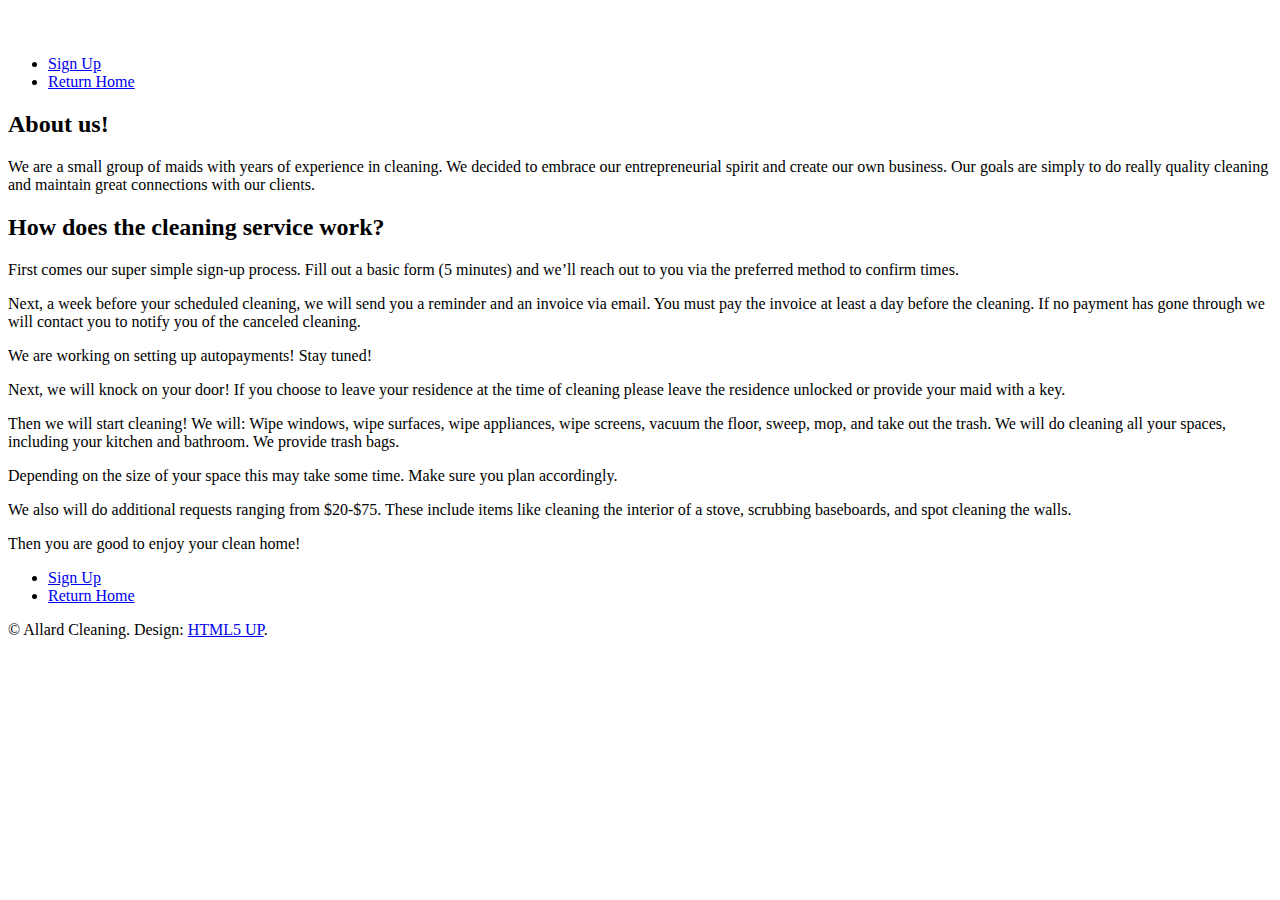
==== generic.html @ 20f0d1df "Add files via upload" ====
<!DOCTYPE HTML>
<!--
	Stellar by HTML5 UP
	html5up.net | @ajlkn
	Free for personal and commercial use under the CCA 3.0 license (html5up.net/license)
-->
<html>
	<head>
		<title>About Us</title>
		<meta charset="utf-8" />
		<meta name="viewport" content="width=device-width, initial-scale=1, user-scalable=no" />
		<link rel="stylesheet" href="assets/css/main.css" />
		<noscript><link rel="stylesheet" href="assets/css/noscript.css" /></noscript>
	</head>
	<body class="is-preload">

		<!-- Wrapper -->
			<div id="wrapper">

				<!-- Header -->
					<header id="header">
						<h1></h1>
						<p></p>
					</header>

				<!-- Main -->
					<div id="main">

						<!-- Content -->
							<section id="content" class="main">

								<span class="image main"><img src="images/kitchen-2165756_960_720.jpg" alt="" /></span>
									<footer class="major">
									<ul class="actions special">
										<li><a href="sign-up.html" class="button primary">Sign Up</a></li>
										<li><a href="index.html" class="button">Return Home</a></li>
									</ul>
								</footer>
								<h2>About us!</h2>
								<p>We are a small group of maids with years of experience in cleaning. We decided to embrace our entrepreneurial spirit and create our own business. Our goals are simply to do really quality cleaning and maintain great connections with our clients.</p>
								<h2>How does the cleaning service work?</h2>
								<p>First comes our super simple sign-up process. Fill out a basic form (5 minutes) and we’ll reach out to you via the preferred method to confirm times.</p>
								<p>Next, a week before your scheduled cleaning, we will send you a reminder and an invoice via email. You must pay the invoice at least a day before the cleaning. If no payment has gone through we will contact you to notify you of the canceled cleaning.</p>
								<p>We are working on setting up autopayments! Stay tuned!</p>
								<p>Next, we will knock on your door! If you choose to leave your residence at the time of cleaning please leave the residence unlocked or provide your maid with a key.</p>
								<p>Then we will start cleaning! We will: Wipe windows, wipe surfaces, wipe appliances, wipe screens, vacuum the floor, sweep, mop, and take out the trash. We will do cleaning all your spaces, including your kitchen and bathroom. We provide trash bags.</p>
								<p>Depending on the size of your space this may take some time. Make sure you plan accordingly.</p>
								<p>We also will do additional requests ranging from $20-$75. These include items like cleaning the interior of a stove, scrubbing baseboards, and spot cleaning the walls.</p>
								<p>Then you are good to enjoy your clean home!</p>
							<footer class="major">
									<ul class="actions special">
										<li><a href="sign-up.html" class="button primary">Sign Up</a></li>
										<li><a href="index.html" class="button">Return Home</a></li>
									</ul>
								</footer>
							</section>

					</div>

				<!-- Footer -->
					<footer id="footer">
						
						<p class="copyright">&copy; Allard Cleaning. Design: <a href="https://html5up.net">HTML5 UP</a>.</p>
					</footer>

			</div>

		<!-- Scripts -->
			<script src="assets/js/jquery.min.js"></script>
			<script src="assets/js/jquery.scrollex.min.js"></script>
			<script src="assets/js/jquery.scrolly.min.js"></script>
			<script src="assets/js/browser.min.js"></script>
			<script src="assets/js/breakpoints.min.js"></script>
			<script src="assets/js/util.js"></script>
			<script src="assets/js/main.js"></script>

	</body>
</html>
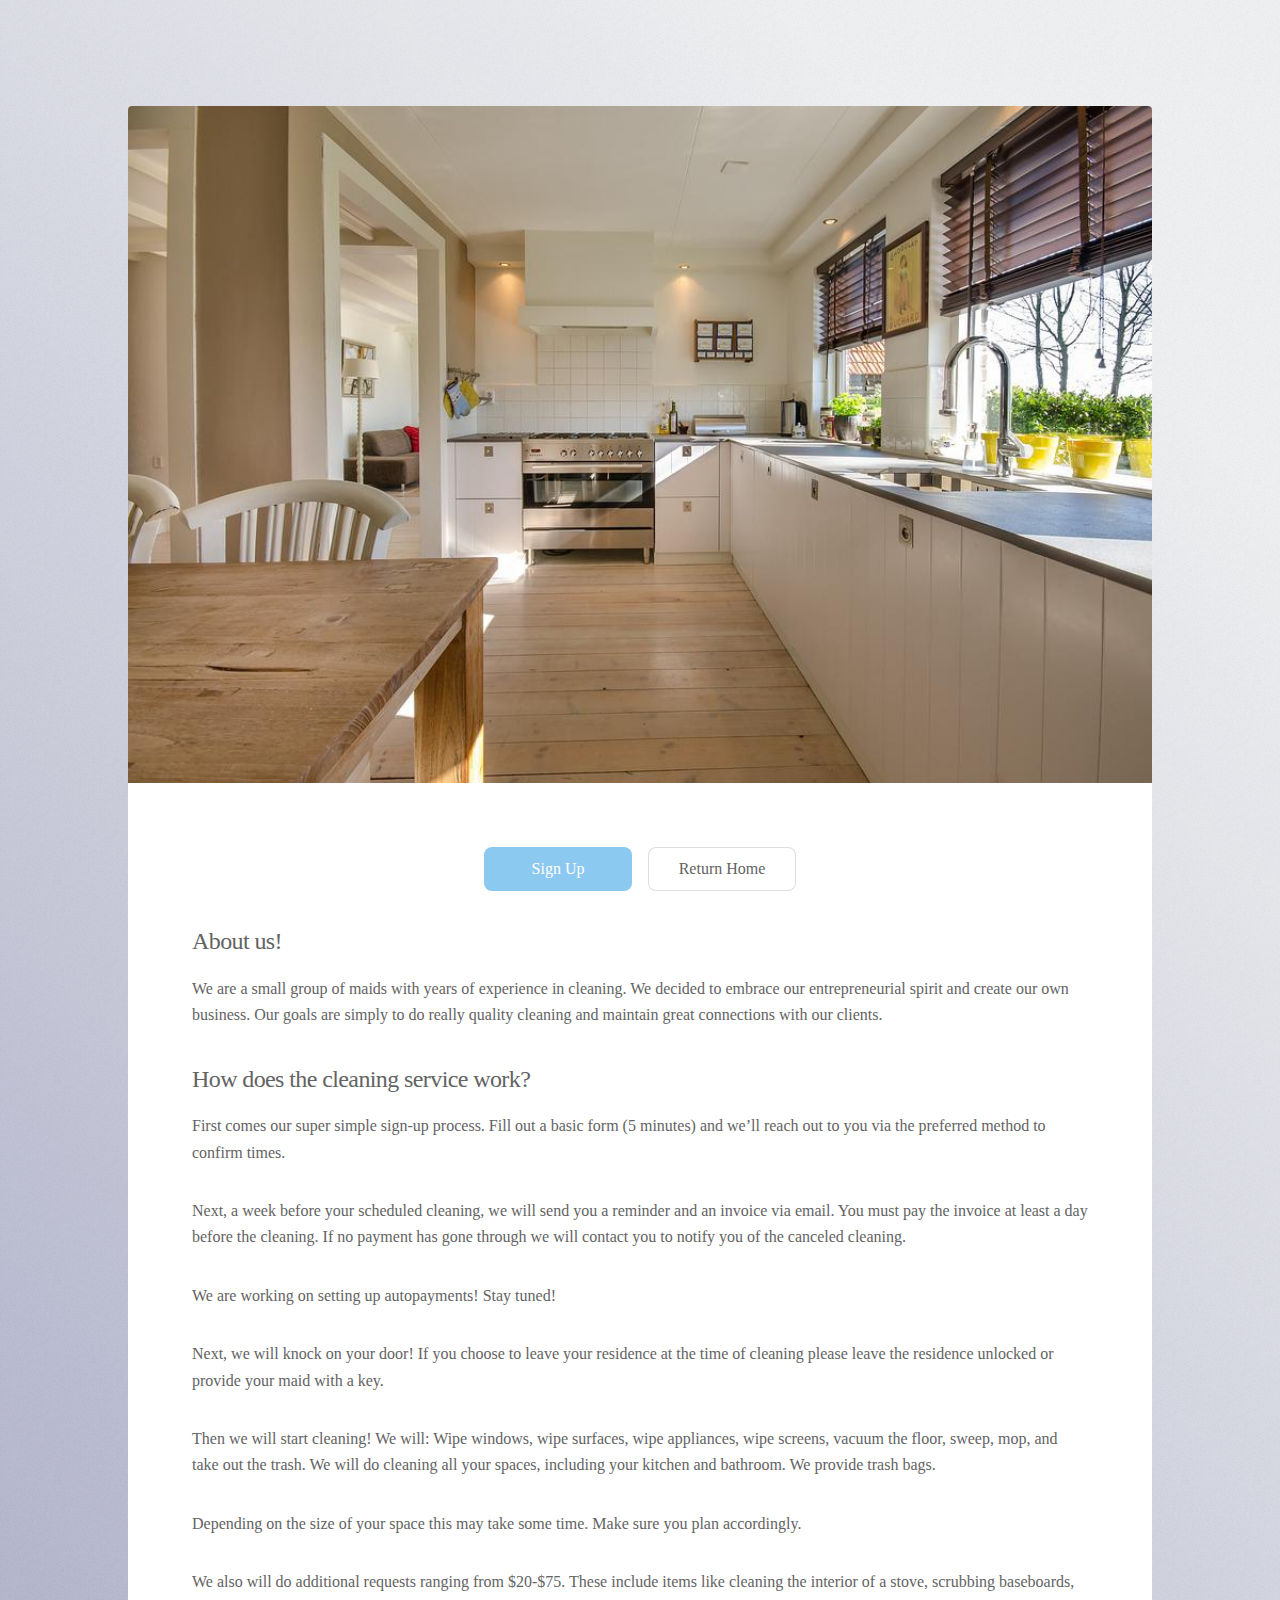
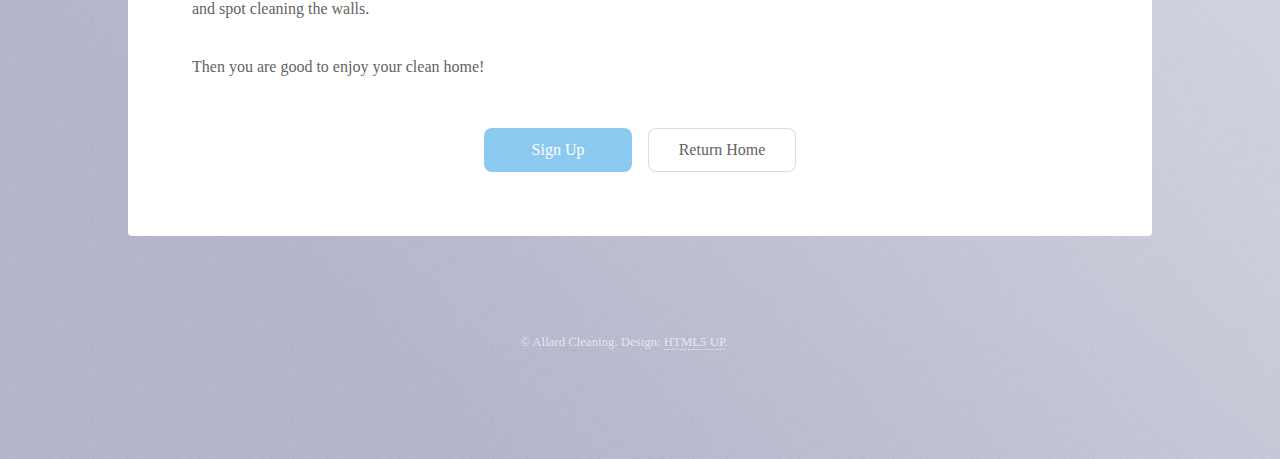
==== commit e642891c: "google anal" ====
--- a/generic.html
+++ b/generic.html
@@ -6,6 +6,15 @@
 -->
 <html>
 	<head>
+		<!-- Google tag (gtag.js) -->
+<script async src="https://www.googletagmanager.com/gtag/js?id=G-TM4LHY7ND7"></script>
+<script>
+  window.dataLayer = window.dataLayer || [];
+  function gtag(){dataLayer.push(arguments);}
+  gtag('js', new Date());
+
+  gtag('config', 'G-TM4LHY7ND7');
+</script>
 		<title>About Us</title>
 		<meta charset="utf-8" />
 		<meta name="viewport" content="width=device-width, initial-scale=1, user-scalable=no" />
@@ -75,4 +84,4 @@
 			<script src="assets/js/main.js"></script>
 
 	</body>
-</html>+</html>
--- a/assets/css/main.css
+++ b/assets/css/main.css
@@ -0,0 +1,3785 @@
+@import url(fontawesome-all.min.css);
+@import 'https://fonts.googleapis.com/css?family=Source+Sans+Pro:300,400';
+
+/*
+	Stellar by HTML5 UP
+	html5up.net | @ajlkn
+	Free for personal and commercial use under the CCA 3.0 license (html5up.net/license)
+*/
+
+html, body, div, span, applet, object,
+iframe, h1, h2, h3, h4, h5, h6, p, blockquote,
+pre, a, abbr, acronym, address, big, cite,
+code, del, dfn, em, img, ins, kbd, q, s, samp,
+small, strike, strong, sub, sup, tt, var, b,
+u, i, center, dl, dt, dd, ol, ul, li, fieldset,
+form, label, legend, table, caption, tbody,
+tfoot, thead, tr, th, td, article, aside,
+canvas, details, embed, figure, figcaption,
+footer, header, hgroup, menu, nav, output, ruby,
+section, summary, time, mark, audio, video {
+	margin: 0;
+	padding: 0;
+	border: 0;
+	font-size: 100%;
+	font: inherit;
+	vertical-align: baseline;}
+
+article, aside, details, figcaption, figure,
+footer, header, hgroup, menu, nav, section {
+	display: block;}
+
+body {
+	line-height: 1;
+}
+
+ol, ul {
+	list-style: none;
+}
+
+blockquote, q {
+	quotes: none;
+}
+
+	blockquote:before, blockquote:after, q:before, q:after {
+		content: '';
+		content: none;
+	}
+
+table {
+	border-collapse: collapse;
+	border-spacing: 0;
+}
+
+body {
+	-webkit-text-size-adjust: none;
+}
+
+mark {
+	background-color: transparent;
+	color: inherit;
+}
+
+input::-moz-focus-inner {
+	border: 0;
+	padding: 0;
+}
+
+input, select, textarea {
+	-moz-appearance: none;
+	-webkit-appearance: none;
+	-ms-appearance: none;
+	appearance: none;
+}
+
+/* Basic */
+
+	@-ms-viewport {
+		width: device-width;
+	}
+
+	body {
+		-ms-overflow-style: scrollbar;
+	}
+
+	@media screen and (max-width: 480px) {
+
+		html, body {
+			min-width: 320px;
+		}
+
+	}
+
+	html {
+		box-sizing: border-box;
+	}
+
+	*, *:before, *:after {
+		box-sizing: inherit;
+	}
+
+	body {
+		background-color: #935d8c;
+		background-image: url("images/overlay.png"), -moz-linear-gradient(45deg, #B6B7CD 15%, #F2F2F2 85%);
+		background-image: url("images/overlay.png"), -webkit-linear-gradient(45deg, #B6B7CD 15%, #F2F2F2 85%);
+		background-image: url("images/overlay.png"), -ms-linear-gradient(45deg, #B6B7CD 15%, #F2F2F2 85%);
+		background-image: url("images/overlay.png"), linear-gradient(45deg, #B6B7CD 15%, #F2F2F2 85%);
+	}
+
+		body.is-preload *, body.is-preload *:before, body.is-preload *:after {
+			-moz-animation: none !important;
+			-webkit-animation: none !important;
+			-ms-animation: none !important;
+			animation: none !important;
+			-moz-transition: none !important;
+			-webkit-transition: none !important;
+			-ms-transition: none !important;
+			transition: none !important;
+		}
+
+/* Type */
+
+	body {
+		background-color: #935d8c;
+		color: rgba(255, 255, 255, 0.65);
+	}
+
+	body, input, select, textarea {
+		font-family: "Times New Roman", Times, serif;
+		font-size: 17pt;
+		font-weight: 300;
+		line-height: 1.65;
+	}
+
+		@media screen and (max-width: 1680px) {
+
+			body, input, select, textarea {
+				font-size: 14pt;
+			}
+
+		}
+
+		@media screen and (max-width: 1280px) {
+
+			body, input, select, textarea {
+				font-size: 12pt;
+			}
+
+		}
+
+		@media screen and (max-width: 360px) {
+
+			body, input, select, textarea {
+				font-size: 11pt;
+			}
+
+		}
+
+	a {
+		-moz-transition: color 0.2s ease, border-bottom 0.2s ease;
+		-webkit-transition: color 0.2s ease, border-bottom 0.2s ease;
+		-ms-transition: color 0.2s ease, border-bottom 0.2s ease;
+		transition: color 0.2s ease, border-bottom 0.2s ease;
+		text-decoration: none;
+		border-bottom: dotted 1px;
+		color: inherit;
+	}
+
+		a:hover {
+			border-bottom-color: transparent;
+		}
+
+	strong, b {
+		font-weight: 400;
+	}
+
+	em, i {
+		font-style: italic;
+	}
+
+	p {
+		margin: 0 0 2em 0;
+	}
+
+		p.content {
+			-moz-columns: 20em 2;
+			-webkit-columns: 20em 2;
+			-ms-columns: 20em 2;
+			columns: 20em 2;
+			-moz-column-gap: 2em;
+			-webkit-column-gap: 2em;
+			-ms-column-gap: 2em;
+			column-gap: 2em;
+			text-align: justify;
+		}
+
+	h1, h2, h3, h4, h5, h6 {
+		font-weight: 300;
+		line-height: 1.5;
+		margin: 0 0 0.7em 0;
+		letter-spacing: -0.025em;
+	}
+
+		h1 a, h2 a, h3 a, h4 a, h5 a, h6 a {
+			color: inherit;
+			text-decoration: none;
+		}
+
+	h1 {
+		font-size: 2.5em;
+		line-height: 1.2;
+	}
+
+	h2 {
+		font-size: 1.5em;
+	}
+
+	h3 {
+		font-size: 1.25em;
+	}
+
+	h4 {
+		font-size: 1.1em;
+	}
+
+	h5 {
+		font-size: 0.9em;
+	}
+
+	h6 {
+		font-size: 0.7em;
+	}
+
+	@media screen and (max-width: 736px) {
+
+		h1 {
+			font-size: 2em;
+		}
+
+	}
+
+	sub {
+		font-size: 0.8em;
+		position: relative;
+		top: 0.5em;
+	}
+
+	sup {
+		font-size: 0.8em;
+		position: relative;
+		top: -0.5em;
+	}
+
+	blockquote {
+		border-left: solid 4px;
+		font-style: italic;
+		margin: 0 0 2em 0;
+		padding: 0.5em 0 0.5em 2em;
+	}
+
+	code {
+		border-radius: 8px;
+		border: solid 1px;
+		font-family: "Courier New", monospace;
+		font-size: 0.9em;
+		margin: 0 0.25em;
+		padding: 0.25em 0.65em;
+	}
+
+	pre {
+		-webkit-overflow-scrolling: touch;
+		font-family: "Courier New", monospace;
+		font-size: 0.9em;
+		margin: 0 0 2em 0;
+	}
+
+		pre code {
+			display: block;
+			line-height: 1.75;
+			padding: 1em 1.5em;
+			overflow-x: auto;
+		}
+
+	hr {
+		border: 0;
+		border-bottom: solid 1px;
+		margin: 2em 0;
+	}
+
+		hr.major {
+			margin: 3em 0;
+		}
+
+	.align-left {
+		text-align: left;
+	}
+
+	.align-center {
+		text-align: center;
+	}
+
+	.align-right {
+		text-align: right;
+	}
+
+	input, select, textarea {
+		color: #ffffff;
+	}
+
+	a:hover {
+		color: #ffffff;
+	}
+
+	strong, b {
+		color: #ffffff;
+	}
+
+	h1, h2, h3, h4, h5, h6 {
+		color: #ffffff;
+	}
+
+	blockquote {
+		border-left-color: rgba(255, 255, 255, 0.35);
+	}
+
+	code {
+		background: rgba(255, 255, 255, 0.075);
+		border-color: rgba(255, 255, 255, 0.35);
+	}
+
+	hr {
+		border-bottom-color: rgba(255, 255, 255, 0.35);
+	}
+
+/* Row */
+
+	.row {
+		display: flex;
+		flex-wrap: wrap;
+		box-sizing: border-box;
+		align-items: stretch;
+	}
+
+		.row > * {
+			box-sizing: border-box;
+		}
+
+		.row.gtr-uniform > * > :last-child {
+			margin-bottom: 0;
+		}
+
+		.row.aln-left {
+			justify-content: flex-start;
+		}
+
+		.row.aln-center {
+			justify-content: center;
+		}
+
+		.row.aln-right {
+			justify-content: flex-end;
+		}
+
+		.row.aln-top {
+			align-items: flex-start;
+		}
+
+		.row.aln-middle {
+			align-items: center;
+		}
+
+		.row.aln-bottom {
+			align-items: flex-end;
+		}
+
+		.row > .imp {
+			order: -1;
+		}
+
+		.row > .col-1 {
+			width: 8.33333%;
+		}
+
+		.row > .off-1 {
+			margin-left: 8.33333%;
+		}
+
+		.row > .col-2 {
+			width: 16.66667%;
+		}
+
+		.row > .off-2 {
+			margin-left: 16.66667%;
+		}
+
+		.row > .col-3 {
+			width: 25%;
+		}
+
+		.row > .off-3 {
+			margin-left: 25%;
+		}
+
+		.row > .col-4 {
+			width: 33.33333%;
+		}
+
+		.row > .off-4 {
+			margin-left: 33.33333%;
+		}
+
+		.row > .col-5 {
+			width: 41.66667%;
+		}
+
+		.row > .off-5 {
+			margin-left: 41.66667%;
+		}
+
+		.row > .col-6 {
+			width: 50%;
+		}
+
+		.row > .off-6 {
+			margin-left: 50%;
+		}
+
+		.row > .col-7 {
+			width: 58.33333%;
+		}
+
+		.row > .off-7 {
+			margin-left: 58.33333%;
+		}
+
+		.row > .col-8 {
+			width: 66.66667%;
+		}
+
+		.row > .off-8 {
+			margin-left: 66.66667%;
+		}
+
+		.row > .col-9 {
+			width: 75%;
+		}
+
+		.row > .off-9 {
+			margin-left: 75%;
+		}
+
+		.row > .col-10 {
+			width: 83.33333%;
+		}
+
+		.row > .off-10 {
+			margin-left: 83.33333%;
+		}
+
+		.row > .col-11 {
+			width: 91.66667%;
+		}
+
+		.row > .off-11 {
+			margin-left: 91.66667%;
+		}
+
+		.row > .col-12 {
+			width: 100%;
+		}
+
+		.row > .off-12 {
+			margin-left: 100%;
+		}
+
+		.row.gtr-0 {
+			margin-top: 0;
+			margin-left: 0em;
+		}
+
+			.row.gtr-0 > * {
+				padding: 0 0 0 0em;
+			}
+
+			.row.gtr-0.gtr-uniform {
+				margin-top: 0em;
+			}
+
+				.row.gtr-0.gtr-uniform > * {
+					padding-top: 0em;
+				}
+
+		.row.gtr-25 {
+			margin-top: 0;
+			margin-left: -0.375em;
+		}
+
+			.row.gtr-25 > * {
+				padding: 0 0 0 0.375em;
+			}
+
+			.row.gtr-25.gtr-uniform {
+				margin-top: -0.375em;
+			}
+
+				.row.gtr-25.gtr-uniform > * {
+					padding-top: 0.375em;
+				}
+
+		.row.gtr-50 {
+			margin-top: 0;
+			margin-left: -0.75em;
+		}
+
+			.row.gtr-50 > * {
+				padding: 0 0 0 0.75em;
+			}
+
+			.row.gtr-50.gtr-uniform {
+				margin-top: -0.75em;
+			}
+
+				.row.gtr-50.gtr-uniform > * {
+					padding-top: 0.75em;
+				}
+
+		.row {
+			margin-top: 0;
+			margin-left: -1.5em;
+		}
+
+			.row > * {
+				padding: 0 0 0 1.5em;
+			}
+
+			.row.gtr-uniform {
+				margin-top: -1.5em;
+			}
+
+				.row.gtr-uniform > * {
+					padding-top: 1.5em;
+				}
+
+		.row.gtr-150 {
+			margin-top: 0;
+			margin-left: -2.25em;
+		}
+
+			.row.gtr-150 > * {
+				padding: 0 0 0 2.25em;
+			}
+
+			.row.gtr-150.gtr-uniform {
+				margin-top: -2.25em;
+			}
+
+				.row.gtr-150.gtr-uniform > * {
+					padding-top: 2.25em;
+				}
+
+		.row.gtr-200 {
+			margin-top: 0;
+			margin-left: -3em;
+		}
+
+			.row.gtr-200 > * {
+				padding: 0 0 0 3em;
+			}
+
+			.row.gtr-200.gtr-uniform {
+				margin-top: -3em;
+			}
+
+				.row.gtr-200.gtr-uniform > * {
+					padding-top: 3em;
+				}
+
+		@media screen and (max-width: 1680px) {
+
+			.row {
+				display: flex;
+				flex-wrap: wrap;
+				box-sizing: border-box;
+				align-items: stretch;
+			}
+
+				.row > * {
+					box-sizing: border-box;
+				}
+
+				.row.gtr-uniform > * > :last-child {
+					margin-bottom: 0;
+				}
+
+				.row.aln-left {
+					justify-content: flex-start;
+				}
+
+				.row.aln-center {
+					justify-content: center;
+				}
+
+				.row.aln-right {
+					justify-content: flex-end;
+				}
+
+				.row.aln-top {
+					align-items: flex-start;
+				}
+
+				.row.aln-middle {
+					align-items: center;
+				}
+
+				.row.aln-bottom {
+					align-items: flex-end;
+				}
+
+				.row > .imp-xlarge {
+					order: -1;
+				}
+
+				.row > .col-1-xlarge {
+					width: 8.33333%;
+				}
+
+				.row > .off-1-xlarge {
+					margin-left: 8.33333%;
+				}
+
+				.row > .col-2-xlarge {
+					width: 16.66667%;
+				}
+
+				.row > .off-2-xlarge {
+					margin-left: 16.66667%;
+				}
+
+				.row > .col-3-xlarge {
+					width: 25%;
+				}
+
+				.row > .off-3-xlarge {
+					margin-left: 25%;
+				}
+
+				.row > .col-4-xlarge {
+					width: 33.33333%;
+				}
+
+				.row > .off-4-xlarge {
+					margin-left: 33.33333%;
+				}
+
+				.row > .col-5-xlarge {
+					width: 41.66667%;
+				}
+
+				.row > .off-5-xlarge {
+					margin-left: 41.66667%;
+				}
+
+				.row > .col-6-xlarge {
+					width: 50%;
+				}
+
+				.row > .off-6-xlarge {
+					margin-left: 50%;
+				}
+
+				.row > .col-7-xlarge {
+					width: 58.33333%;
+				}
+
+				.row > .off-7-xlarge {
+					margin-left: 58.33333%;
+				}
+
+				.row > .col-8-xlarge {
+					width: 66.66667%;
+				}
+
+				.row > .off-8-xlarge {
+					margin-left: 66.66667%;
+				}
+
+				.row > .col-9-xlarge {
+					width: 75%;
+				}
+
+				.row > .off-9-xlarge {
+					margin-left: 75%;
+				}
+
+				.row > .col-10-xlarge {
+					width: 83.33333%;
+				}
+
+				.row > .off-10-xlarge {
+					margin-left: 83.33333%;
+				}
+
+				.row > .col-11-xlarge {
+					width: 91.66667%;
+				}
+
+				.row > .off-11-xlarge {
+					margin-left: 91.66667%;
+				}
+
+				.row > .col-12-xlarge {
+					width: 100%;
+				}
+
+				.row > .off-12-xlarge {
+					margin-left: 100%;
+				}
+
+				.row.gtr-0 {
+					margin-top: 0;
+					margin-left: 0em;
+				}
+
+					.row.gtr-0 > * {
+						padding: 0 0 0 0em;
+					}
+
+					.row.gtr-0.gtr-uniform {
+						margin-top: 0em;
+					}
+
+						.row.gtr-0.gtr-uniform > * {
+							padding-top: 0em;
+						}
+
+				.row.gtr-25 {
+					margin-top: 0;
+					margin-left: -0.375em;
+				}
+
+					.row.gtr-25 > * {
+						padding: 0 0 0 0.375em;
+					}
+
+					.row.gtr-25.gtr-uniform {
+						margin-top: -0.375em;
+					}
+
+						.row.gtr-25.gtr-uniform > * {
+							padding-top: 0.375em;
+						}
+
+				.row.gtr-50 {
+					margin-top: 0;
+					margin-left: -0.75em;
+				}
+
+					.row.gtr-50 > * {
+						padding: 0 0 0 0.75em;
+					}
+
+					.row.gtr-50.gtr-uniform {
+						margin-top: -0.75em;
+					}
+
+						.row.gtr-50.gtr-uniform > * {
+							padding-top: 0.75em;
+						}
+
+				.row {
+					margin-top: 0;
+					margin-left: -1.5em;
+				}
+
+					.row > * {
+						padding: 0 0 0 1.5em;
+					}
+
+					.row.gtr-uniform {
+						margin-top: -1.5em;
+					}
+
+						.row.gtr-uniform > * {
+							padding-top: 1.5em;
+						}
+
+				.row.gtr-150 {
+					margin-top: 0;
+					margin-left: -2.25em;
+				}
+
+					.row.gtr-150 > * {
+						padding: 0 0 0 2.25em;
+					}
+
+					.row.gtr-150.gtr-uniform {
+						margin-top: -2.25em;
+					}
+
+						.row.gtr-150.gtr-uniform > * {
+							padding-top: 2.25em;
+						}
+
+				.row.gtr-200 {
+					margin-top: 0;
+					margin-left: -3em;
+				}
+
+					.row.gtr-200 > * {
+						padding: 0 0 0 3em;
+					}
+
+					.row.gtr-200.gtr-uniform {
+						margin-top: -3em;
+					}
+
+						.row.gtr-200.gtr-uniform > * {
+							padding-top: 3em;
+						}
+
+		}
+
+		@media screen and (max-width: 1280px) {
+
+			.row {
+				display: flex;
+				flex-wrap: wrap;
+				box-sizing: border-box;
+				align-items: stretch;
+			}
+
+				.row > * {
+					box-sizing: border-box;
+				}
+
+				.row.gtr-uniform > * > :last-child {
+					margin-bottom: 0;
+				}
+
+				.row.aln-left {
+					justify-content: flex-start;
+				}
+
+				.row.aln-center {
+					justify-content: center;
+				}
+
+				.row.aln-right {
+					justify-content: flex-end;
+				}
+
+				.row.aln-top {
+					align-items: flex-start;
+				}
+
+				.row.aln-middle {
+					align-items: center;
+				}
+
+				.row.aln-bottom {
+					align-items: flex-end;
+				}
+
+				.row > .imp-large {
+					order: -1;
+				}
+
+				.row > .col-1-large {
+					width: 8.33333%;
+				}
+
+				.row > .off-1-large {
+					margin-left: 8.33333%;
+				}
+
+				.row > .col-2-large {
+					width: 16.66667%;
+				}
+
+				.row > .off-2-large {
+					margin-left: 16.66667%;
+				}
+
+				.row > .col-3-large {
+					width: 25%;
+				}
+
+				.row > .off-3-large {
+					margin-left: 25%;
+				}
+
+				.row > .col-4-large {
+					width: 33.33333%;
+				}
+
+				.row > .off-4-large {
+					margin-left: 33.33333%;
+				}
+
+				.row > .col-5-large {
+					width: 41.66667%;
+				}
+
+				.row > .off-5-large {
+					margin-left: 41.66667%;
+				}
+
+				.row > .col-6-large {
+					width: 50%;
+				}
+
+				.row > .off-6-large {
+					margin-left: 50%;
+				}
+
+				.row > .col-7-large {
+					width: 58.33333%;
+				}
+
+				.row > .off-7-large {
+					margin-left: 58.33333%;
+				}
+
+				.row > .col-8-large {
+					width: 66.66667%;
+				}
+
+				.row > .off-8-large {
+					margin-left: 66.66667%;
+				}
+
+				.row > .col-9-large {
+					width: 75%;
+				}
+
+				.row > .off-9-large {
+					margin-left: 75%;
+				}
+
+				.row > .col-10-large {
+					width: 83.33333%;
+				}
+
+				.row > .off-10-large {
+					margin-left: 83.33333%;
+				}
+
+				.row > .col-11-large {
+					width: 91.66667%;
+				}
+
+				.row > .off-11-large {
+					margin-left: 91.66667%;
+				}
+
+				.row > .col-12-large {
+					width: 100%;
+				}
+
+				.row > .off-12-large {
+					margin-left: 100%;
+				}
+
+				.row.gtr-0 {
+					margin-top: 0;
+					margin-left: 0em;
+				}
+
+					.row.gtr-0 > * {
+						padding: 0 0 0 0em;
+					}
+
+					.row.gtr-0.gtr-uniform {
+						margin-top: 0em;
+					}
+
+						.row.gtr-0.gtr-uniform > * {
+							padding-top: 0em;
+						}
+
+				.row.gtr-25 {
+					margin-top: 0;
+					margin-left: -0.375em;
+				}
+
+					.row.gtr-25 > * {
+						padding: 0 0 0 0.375em;
+					}
+
+					.row.gtr-25.gtr-uniform {
+						margin-top: -0.375em;
+					}
+
+						.row.gtr-25.gtr-uniform > * {
+							padding-top: 0.375em;
+						}
+
+				.row.gtr-50 {
+					margin-top: 0;
+					margin-left: -0.75em;
+				}
+
+					.row.gtr-50 > * {
+						padding: 0 0 0 0.75em;
+					}
+
+					.row.gtr-50.gtr-uniform {
+						margin-top: -0.75em;
+					}
+
+						.row.gtr-50.gtr-uniform > * {
+							padding-top: 0.75em;
+						}
+
+				.row {
+					margin-top: 0;
+					margin-left: -1.5em;
+				}
+
+					.row > * {
+						padding: 0 0 0 1.5em;
+					}
+
+					.row.gtr-uniform {
+						margin-top: -1.5em;
+					}
+
+						.row.gtr-uniform > * {
+							padding-top: 1.5em;
+						}
+
+				.row.gtr-150 {
+					margin-top: 0;
+					margin-left: -2.25em;
+				}
+
+					.row.gtr-150 > * {
+						padding: 0 0 0 2.25em;
+					}
+
+					.row.gtr-150.gtr-uniform {
+						margin-top: -2.25em;
+					}
+
+						.row.gtr-150.gtr-uniform > * {
+							padding-top: 2.25em;
+						}
+
+				.row.gtr-200 {
+					margin-top: 0;
+					margin-left: -3em;
+				}
+
+					.row.gtr-200 > * {
+						padding: 0 0 0 3em;
+					}
+
+					.row.gtr-200.gtr-uniform {
+						margin-top: -3em;
+					}
+
+						.row.gtr-200.gtr-uniform > * {
+							padding-top: 3em;
+						}
+
+		}
+
+		@media screen and (max-width: 980px) {
+
+			.row {
+				display: flex;
+				flex-wrap: wrap;
+				box-sizing: border-box;
+				align-items: stretch;
+			}
+
+				.row > * {
+					box-sizing: border-box;
+				}
+
+				.row.gtr-uniform > * > :last-child {
+					margin-bottom: 0;
+				}
+
+				.row.aln-left {
+					justify-content: flex-start;
+				}
+
+				.row.aln-center {
+					justify-content: center;
+				}
+
+				.row.aln-right {
+					justify-content: flex-end;
+				}
+
+				.row.aln-top {
+					align-items: flex-start;
+				}
+
+				.row.aln-middle {
+					align-items: center;
+				}
+
+				.row.aln-bottom {
+					align-items: flex-end;
+				}
+
+				.row > .imp-medium {
+					order: -1;
+				}
+
+				.row > .col-1-medium {
+					width: 8.33333%;
+				}
+
+				.row > .off-1-medium {
+					margin-left: 8.33333%;
+				}
+
+				.row > .col-2-medium {
+					width: 16.66667%;
+				}
+
+				.row > .off-2-medium {
+					margin-left: 16.66667%;
+				}
+
+				.row > .col-3-medium {
+					width: 25%;
+				}
+
+				.row > .off-3-medium {
+					margin-left: 25%;
+				}
+
+				.row > .col-4-medium {
+					width: 33.33333%;
+				}
+
+				.row > .off-4-medium {
+					margin-left: 33.33333%;
+				}
+
+				.row > .col-5-medium {
+					width: 41.66667%;
+				}
+
+				.row > .off-5-medium {
+					margin-left: 41.66667%;
+				}
+
+				.row > .col-6-medium {
+					width: 50%;
+				}
+
+				.row > .off-6-medium {
+					margin-left: 50%;
+				}
+
+				.row > .col-7-medium {
+					width: 58.33333%;
+				}
+
+				.row > .off-7-medium {
+					margin-left: 58.33333%;
+				}
+
+				.row > .col-8-medium {
+					width: 66.66667%;
+				}
+
+				.row > .off-8-medium {
+					margin-left: 66.66667%;
+				}
+
+				.row > .col-9-medium {
+					width: 75%;
+				}
+
+				.row > .off-9-medium {
+					margin-left: 75%;
+				}
+
+				.row > .col-10-medium {
+					width: 83.33333%;
+				}
+
+				.row > .off-10-medium {
+					margin-left: 83.33333%;
+				}
+
+				.row > .col-11-medium {
+					width: 91.66667%;
+				}
+
+				.row > .off-11-medium {
+					margin-left: 91.66667%;
+				}
+
+				.row > .col-12-medium {
+					width: 100%;
+				}
+
+				.row > .off-12-medium {
+					margin-left: 100%;
+				}
+
+				.row.gtr-0 {
+					margin-top: 0;
+					margin-left: 0em;
+				}
+
+					.row.gtr-0 > * {
+						padding: 0 0 0 0em;
+					}
+
+					.row.gtr-0.gtr-uniform {
+						margin-top: 0em;
+					}
+
+						.row.gtr-0.gtr-uniform > * {
+							padding-top: 0em;
+						}
+
+				.row.gtr-25 {
+					margin-top: 0;
+					margin-left: -0.375em;
+				}
+
+					.row.gtr-25 > * {
+						padding: 0 0 0 0.375em;
+					}
+
+					.row.gtr-25.gtr-uniform {
+						margin-top: -0.375em;
+					}
+
+						.row.gtr-25.gtr-uniform > * {
+							padding-top: 0.375em;
+						}
+
+				.row.gtr-50 {
+					margin-top: 0;
+					margin-left: -0.75em;
+				}
+
+					.row.gtr-50 > * {
+						padding: 0 0 0 0.75em;
+					}
+
+					.row.gtr-50.gtr-uniform {
+						margin-top: -0.75em;
+					}
+
+						.row.gtr-50.gtr-uniform > * {
+							padding-top: 0.75em;
+						}
+
+				.row {
+					margin-top: 0;
+					margin-left: -1.5em;
+				}
+
+					.row > * {
+						padding: 0 0 0 1.5em;
+					}
+
+					.row.gtr-uniform {
+						margin-top: -1.5em;
+					}
+
+						.row.gtr-uniform > * {
+							padding-top: 1.5em;
+						}
+
+				.row.gtr-150 {
+					margin-top: 0;
+					margin-left: -2.25em;
+				}
+
+					.row.gtr-150 > * {
+						padding: 0 0 0 2.25em;
+					}
+
+					.row.gtr-150.gtr-uniform {
+						margin-top: -2.25em;
+					}
+
+						.row.gtr-150.gtr-uniform > * {
+							padding-top: 2.25em;
+						}
+
+				.row.gtr-200 {
+					margin-top: 0;
+					margin-left: -3em;
+				}
+
+					.row.gtr-200 > * {
+						padding: 0 0 0 3em;
+					}
+
+					.row.gtr-200.gtr-uniform {
+						margin-top: -3em;
+					}
+
+						.row.gtr-200.gtr-uniform > * {
+							padding-top: 3em;
+						}
+
+		}
+
+		@media screen and (max-width: 736px) {
+
+			.row {
+				display: flex;
+				flex-wrap: wrap;
+				box-sizing: border-box;
+				align-items: stretch;
+			}
+
+				.row > * {
+					box-sizing: border-box;
+				}
+
+				.row.gtr-uniform > * > :last-child {
+					margin-bottom: 0;
+				}
+
+				.row.aln-left {
+					justify-content: flex-start;
+				}
+
+				.row.aln-center {
+					justify-content: center;
+				}
+
+				.row.aln-right {
+					justify-content: flex-end;
+				}
+
+				.row.aln-top {
+					align-items: flex-start;
+				}
+
+				.row.aln-middle {
+					align-items: center;
+				}
+
+				.row.aln-bottom {
+					align-items: flex-end;
+				}
+
+				.row > .imp-small {
+					order: -1;
+				}
+
+				.row > .col-1-small {
+					width: 8.33333%;
+				}
+
+				.row > .off-1-small {
+					margin-left: 8.33333%;
+				}
+
+				.row > .col-2-small {
+					width: 16.66667%;
+				}
+
+				.row > .off-2-small {
+					margin-left: 16.66667%;
+				}
+
+				.row > .col-3-small {
+					width: 25%;
+				}
+
+				.row > .off-3-small {
+					margin-left: 25%;
+				}
+
+				.row > .col-4-small {
+					width: 33.33333%;
+				}
+
+				.row > .off-4-small {
+					margin-left: 33.33333%;
+				}
+
+				.row > .col-5-small {
+					width: 41.66667%;
+				}
+
+				.row > .off-5-small {
+					margin-left: 41.66667%;
+				}
+
+				.row > .col-6-small {
+					width: 50%;
+				}
+
+				.row > .off-6-small {
+					margin-left: 50%;
+				}
+
+				.row > .col-7-small {
+					width: 58.33333%;
+				}
+
+				.row > .off-7-small {
+					margin-left: 58.33333%;
+				}
+
+				.row > .col-8-small {
+					width: 66.66667%;
+				}
+
+				.row > .off-8-small {
+					margin-left: 66.66667%;
+				}
+
+				.row > .col-9-small {
+					width: 75%;
+				}
+
+				.row > .off-9-small {
+					margin-left: 75%;
+				}
+
+				.row > .col-10-small {
+					width: 83.33333%;
+				}
+
+				.row > .off-10-small {
+					margin-left: 83.33333%;
+				}
+
+				.row > .col-11-small {
+					width: 91.66667%;
+				}
+
+				.row > .off-11-small {
+					margin-left: 91.66667%;
+				}
+
+				.row > .col-12-small {
+					width: 100%;
+				}
+
+				.row > .off-12-small {
+					margin-left: 100%;
+				}
+
+				.row.gtr-0 {
+					margin-top: 0;
+					margin-left: 0em;
+				}
+
+					.row.gtr-0 > * {
+						padding: 0 0 0 0em;
+					}
+
+					.row.gtr-0.gtr-uniform {
+						margin-top: 0em;
+					}
+
+						.row.gtr-0.gtr-uniform > * {
+							padding-top: 0em;
+						}
+
+				.row.gtr-25 {
+					margin-top: 0;
+					margin-left: -0.25em;
+				}
+
+					.row.gtr-25 > * {
+						padding: 0 0 0 0.25em;
+					}
+
+					.row.gtr-25.gtr-uniform {
+						margin-top: -0.25em;
+					}
+
+						.row.gtr-25.gtr-uniform > * {
+							padding-top: 0.25em;
+						}
+
+				.row.gtr-50 {
+					margin-top: 0;
+					margin-left: -0.5em;
+				}
+
+					.row.gtr-50 > * {
+						padding: 0 0 0 0.5em;
+					}
+
+					.row.gtr-50.gtr-uniform {
+						margin-top: -0.5em;
+					}
+
+						.row.gtr-50.gtr-uniform > * {
+							padding-top: 0.5em;
+						}
+
+				.row {
+					margin-top: 0;
+					margin-left: -1em;
+				}
+
+					.row > * {
+						padding: 0 0 0 1em;
+					}
+
+					.row.gtr-uniform {
+						margin-top: -1em;
+					}
+
+						.row.gtr-uniform > * {
+							padding-top: 1em;
+						}
+
+				.row.gtr-150 {
+					margin-top: 0;
+					margin-left: -1.5em;
+				}
+
+					.row.gtr-150 > * {
+						padding: 0 0 0 1.5em;
+					}
+
+					.row.gtr-150.gtr-uniform {
+						margin-top: -1.5em;
+					}
+
+						.row.gtr-150.gtr-uniform > * {
+							padding-top: 1.5em;
+						}
+
+				.row.gtr-200 {
+					margin-top: 0;
+					margin-left: -2em;
+				}
+
+					.row.gtr-200 > * {
+						padding: 0 0 0 2em;
+					}
+
+					.row.gtr-200.gtr-uniform {
+						margin-top: -2em;
+					}
+
+						.row.gtr-200.gtr-uniform > * {
+							padding-top: 2em;
+						}
+
+		}
+
+		@media screen and (max-width: 480px) {
+
+			.row {
+				display: flex;
+				flex-wrap: wrap;
+				box-sizing: border-box;
+				align-items: stretch;
+			}
+
+				.row > * {
+					box-sizing: border-box;
+				}
+
+				.row.gtr-uniform > * > :last-child {
+					margin-bottom: 0;
+				}
+
+				.row.aln-left {
+					justify-content: flex-start;
+				}
+
+				.row.aln-center {
+					justify-content: center;
+				}
+
+				.row.aln-right {
+					justify-content: flex-end;
+				}
+
+				.row.aln-top {
+					align-items: flex-start;
+				}
+
+				.row.aln-middle {
+					align-items: center;
+				}
+
+				.row.aln-bottom {
+					align-items: flex-end;
+				}
+
+				.row > .imp-xsmall {
+					order: -1;
+				}
+
+				.row > .col-1-xsmall {
+					width: 8.33333%;
+				}
+
+				.row > .off-1-xsmall {
+					margin-left: 8.33333%;
+				}
+
+				.row > .col-2-xsmall {
+					width: 16.66667%;
+				}
+
+				.row > .off-2-xsmall {
+					margin-left: 16.66667%;
+				}
+
+				.row > .col-3-xsmall {
+					width: 25%;
+				}
+
+				.row > .off-3-xsmall {
+					margin-left: 25%;
+				}
+
+				.row > .col-4-xsmall {
+					width: 33.33333%;
+				}
+
+				.row > .off-4-xsmall {
+					margin-left: 33.33333%;
+				}
+
+				.row > .col-5-xsmall {
+					width: 41.66667%;
+				}
+
+				.row > .off-5-xsmall {
+					margin-left: 41.66667%;
+				}
+
+				.row > .col-6-xsmall {
+					width: 50%;
+				}
+
+				.row > .off-6-xsmall {
+					margin-left: 50%;
+				}
+
+				.row > .col-7-xsmall {
+					width: 58.33333%;
+				}
+
+				.row > .off-7-xsmall {
+					margin-left: 58.33333%;
+				}
+
+				.row > .col-8-xsmall {
+					width: 66.66667%;
+				}
+
+				.row > .off-8-xsmall {
+					margin-left: 66.66667%;
+				}
+
+				.row > .col-9-xsmall {
+					width: 75%;
+				}
+
+				.row > .off-9-xsmall {
+					margin-left: 75%;
+				}
+
+				.row > .col-10-xsmall {
+					width: 83.33333%;
+				}
+
+				.row > .off-10-xsmall {
+					margin-left: 83.33333%;
+				}
+
+				.row > .col-11-xsmall {
+					width: 91.66667%;
+				}
+
+				.row > .off-11-xsmall {
+					margin-left: 91.66667%;
+				}
+
+				.row > .col-12-xsmall {
+					width: 100%;
+				}
+
+				.row > .off-12-xsmall {
+					margin-left: 100%;
+				}
+
+				.row.gtr-0 {
+					margin-top: 0;
+					margin-left: 0em;
+				}
+
+					.row.gtr-0 > * {
+						padding: 0 0 0 0em;
+					}
+
+					.row.gtr-0.gtr-uniform {
+						margin-top: 0em;
+					}
+
+						.row.gtr-0.gtr-uniform > * {
+							padding-top: 0em;
+						}
+
+				.row.gtr-25 {
+					margin-top: 0;
+					margin-left: -0.3125em;
+				}
+
+					.row.gtr-25 > * {
+						padding: 0 0 0 0.3125em;
+					}
+
+					.row.gtr-25.gtr-uniform {
+						margin-top: -0.3125em;
+					}
+
+						.row.gtr-25.gtr-uniform > * {
+							padding-top: 0.3125em;
+						}
+
+				.row.gtr-50 {
+					margin-top: 0;
+					margin-left: -0.625em;
+				}
+
+					.row.gtr-50 > * {
+						padding: 0 0 0 0.625em;
+					}
+
+					.row.gtr-50.gtr-uniform {
+						margin-top: -0.625em;
+					}
+
+						.row.gtr-50.gtr-uniform > * {
+							padding-top: 0.625em;
+						}
+
+				.row {
+					margin-top: 0;
+					margin-left: -1.25em;
+				}
+
+					.row > * {
+						padding: 0 0 0 1.25em;
+					}
+
+					.row.gtr-uniform {
+						margin-top: -1.25em;
+					}
+
+						.row.gtr-uniform > * {
+							padding-top: 1.25em;
+						}
+
+				.row.gtr-150 {
+					margin-top: 0;
+					margin-left: -1.875em;
+				}
+
+					.row.gtr-150 > * {
+						padding: 0 0 0 1.875em;
+					}
+
+					.row.gtr-150.gtr-uniform {
+						margin-top: -1.875em;
+					}
+
+						.row.gtr-150.gtr-uniform > * {
+							padding-top: 1.875em;
+						}
+
+				.row.gtr-200 {
+					margin-top: 0;
+					margin-left: -2.5em;
+				}
+
+					.row.gtr-200 > * {
+						padding: 0 0 0 2.5em;
+					}
+
+					.row.gtr-200.gtr-uniform {
+						margin-top: -2.5em;
+					}
+
+						.row.gtr-200.gtr-uniform > * {
+							padding-top: 2.5em;
+						}
+
+		}
+
+/* Box */
+
+	.box {
+		border-radius: 8px;
+		border: solid;
+		margin-bottom: 2em;
+		padding: 1.5em;
+	}
+
+		.box > :last-child,
+		.box > :last-child > :last-child,
+		.box > :last-child > :last-child > :last-child {
+			margin-bottom: 0;
+		}
+
+		.box.alt {
+			border: 0;
+			border-radius: 0;
+			padding: 0;
+		}
+
+	.box {
+		border-color: rgba(255, 255, 255, 0.35);
+	}
+
+/* Button */
+
+	input[type="submit"],
+	input[type="reset"],
+	input[type="button"],
+	button,
+	.button {
+		-moz-appearance: none;
+		-webkit-appearance: none;
+		-ms-appearance: none;
+		appearance: none;
+		-moz-transition: background-color 0.2s ease-in-out, color 0.2s ease-in-out;
+		-webkit-transition: background-color 0.2s ease-in-out, color 0.2s ease-in-out;
+		-ms-transition: background-color 0.2s ease-in-out, color 0.2s ease-in-out;
+		transition: background-color 0.2s ease-in-out, color 0.2s ease-in-out;
+		border-radius: 8px;
+		border: 0;
+		cursor: pointer;
+		display: inline-block;
+		font-weight: 300;
+		height: 2.75em;
+		line-height: 2.75em;
+		min-width: 9.25em;
+		padding: 0 1.5em;
+		text-align: center;
+		text-decoration: none;
+		white-space: nowrap;
+	}
+
+		input[type="submit"].icon,
+		input[type="reset"].icon,
+		input[type="button"].icon,
+		button.icon,
+		.button.icon {
+			padding-left: 1.35em;
+		}
+
+			input[type="submit"].icon:before,
+			input[type="reset"].icon:before,
+			input[type="button"].icon:before,
+			button.icon:before,
+			.button.icon:before {
+				margin-right: 0.5em;
+			}
+
+		input[type="submit"].fit,
+		input[type="reset"].fit,
+		input[type="button"].fit,
+		button.fit,
+		.button.fit {
+			width: 100%;
+		}
+
+		input[type="submit"].small,
+		input[type="reset"].small,
+		input[type="button"].small,
+		button.small,
+		.button.small {
+			font-size: 0.8em;
+		}
+
+		input[type="submit"].large,
+		input[type="reset"].large,
+		input[type="button"].large,
+		button.large,
+		.button.large {
+			font-size: 1.35em;
+		}
+
+		input[type="submit"].disabled, input[type="submit"]:disabled,
+		input[type="reset"].disabled,
+		input[type="reset"]:disabled,
+		input[type="button"].disabled,
+		input[type="button"]:disabled,
+		button.disabled,
+		button:disabled,
+		.button.disabled,
+		.button:disabled {
+			pointer-events: none;
+			opacity: 0.25;
+		}
+
+		@media screen and (max-width: 736px) {
+
+			input[type="submit"],
+			input[type="reset"],
+			input[type="button"],
+			button,
+			.button {
+				min-width: 0;
+			}
+
+		}
+
+	input[type="submit"],
+	input[type="reset"],
+	input[type="button"],
+	button,
+	.button {
+		background-color: transparent;
+		box-shadow: inset 0 0 0 1px rgba(255, 255, 255, 0.35);
+		color: #ffffff !important;
+	}
+
+		input[type="submit"]:hover,
+		input[type="reset"]:hover,
+		input[type="button"]:hover,
+		button:hover,
+		.button:hover {
+			background-color: rgba(255, 255, 255, 0.075);
+		}
+
+		input[type="submit"]:active,
+		input[type="reset"]:active,
+		input[type="button"]:active,
+		button:active,
+		.button:active {
+			background-color: rgba(255, 255, 255, 0.2);
+		}
+
+		input[type="submit"].icon:before,
+		input[type="reset"].icon:before,
+		input[type="button"].icon:before,
+		button.icon:before,
+		.button.icon:before {
+			color: rgba(255, 255, 255, 0.5);
+		}
+
+		input[type="submit"].primary,
+		input[type="reset"].primary,
+		input[type="button"].primary,
+		button.primary,
+		.button.primary {
+			background-color: #8cc9f0;
+			color: #ffffff !important;
+			box-shadow: none;
+		}
+
+			input[type="submit"].primary:hover,
+			input[type="reset"].primary:hover,
+			input[type="button"].primary:hover,
+			button.primary:hover,
+			.button.primary:hover {
+				background-color: #9acff2;
+			}
+
+			input[type="submit"].primary:active,
+			input[type="reset"].primary:active,
+			input[type="button"].primary:active,
+			button.primary:active,
+			.button.primary:active {
+				background-color: #7ec3ee;
+			}
+
+			input[type="submit"].primary.icon:before,
+			input[type="reset"].primary.icon:before,
+			input[type="button"].primary.icon:before,
+			button.primary.icon:before,
+			.button.primary.icon:before {
+				color: #ffffff !important;
+			}
+
+/* Form */
+
+	form {
+		margin: 0 0 2em 0;
+	}
+
+	label {
+		display: block;
+		font-size: 0.9em;
+		font-weight: 400;
+		margin: 0 0 1em 0;
+	}
+
+	input[type="text"],
+	input[type="password"],
+	input[type="email"],
+	select,
+	textarea {
+		-moz-appearance: none;
+		-webkit-appearance: none;
+		-ms-appearance: none;
+		appearance: none;
+		border-radius: 8px;
+		border: solid 1px;
+		color: inherit;
+		display: block;
+		outline: 0;
+		padding: 0 1em;
+		text-decoration: none;
+		width: 100%;
+	}
+
+		input[type="text"]:invalid,
+		input[type="password"]:invalid,
+		input[type="email"]:invalid,
+		select:invalid,
+		textarea:invalid {
+			box-shadow: none;
+		}
+
+	select {
+		background-size: 1.25rem;
+		background-repeat: no-repeat;
+		background-position: calc(100% - 1rem) center;
+		height: 2.75em;
+		padding-right: 2.75em;
+		text-overflow: ellipsis;
+	}
+
+		select:focus::-ms-value {
+			background-color: transparent;
+		}
+
+		select::-ms-expand {
+			display: none;
+		}
+
+	input[type="text"],
+	input[type="password"],
+	input[type="email"],
+	select {
+		height: 2.75em;
+	}
+
+	textarea {
+		padding: 0.75em 1em;
+	}
+
+	input[type="checkbox"],
+	input[type="radio"] {
+		-moz-appearance: none;
+		-webkit-appearance: none;
+		-ms-appearance: none;
+		appearance: none;
+		display: block;
+		float: left;
+		margin-right: -2em;
+		opacity: 0;
+		width: 1em;
+		z-index: -1;
+	}
+
+		input[type="checkbox"] + label,
+		input[type="radio"] + label {
+			text-decoration: none;
+			cursor: pointer;
+			display: inline-block;
+			font-size: 1em;
+			font-weight: 300;
+			padding-left: 2.4em;
+			padding-right: 0.75em;
+			position: relative;
+		}
+
+			input[type="checkbox"] + label:before,
+			input[type="radio"] + label:before {
+				-moz-osx-font-smoothing: grayscale;
+				-webkit-font-smoothing: antialiased;
+				display: inline-block;
+				font-style: normal;
+				font-variant: normal;
+				text-rendering: auto;
+				line-height: 1;
+				text-transform: none !important;
+				font-family: 'Font Awesome 5 Free';
+				font-weight: 900;
+			}
+
+			input[type="checkbox"] + label:before,
+			input[type="radio"] + label:before {
+				border-radius: 8px;
+				border: solid 1px;
+				content: '';
+				display: inline-block;
+				font-size: 0.8em;
+				height: 2.0625em;
+				left: 0;
+				line-height: 2.0625em;
+				position: absolute;
+				text-align: center;
+				top: 0;
+				width: 2.0625em;
+			}
+
+		input[type="checkbox"]:checked + label:before,
+		input[type="radio"]:checked + label:before {
+			content: '\f00c';
+		}
+
+	input[type="checkbox"] + label:before {
+		border-radius: 8px;
+	}
+
+	input[type="radio"] + label:before {
+		border-radius: 100%;
+	}
+
+	::-webkit-input-placeholder {
+		opacity: 1.0;
+	}
+
+	:-moz-placeholder {
+		opacity: 1.0;
+	}
+
+	::-moz-placeholder {
+		opacity: 1.0;
+	}
+
+	:-ms-input-placeholder {
+		opacity: 1.0;
+	}
+
+	label {
+		color: #ffffff;
+	}
+
+	input[type="text"],
+	input[type="password"],
+	input[type="email"],
+	select,
+	textarea {
+		background-color: rgba(255, 255, 255, 0.075);
+		border-color: rgba(255, 255, 255, 0.35);
+	}
+
+		input[type="text"]:focus,
+		input[type="password"]:focus,
+		input[type="email"]:focus,
+		select:focus,
+		textarea:focus {
+			border-color: #8cc9f0;
+			box-shadow: 0 0 0 1px #8cc9f0;
+		}
+
+	select {
+		background-image: url("data:image/svg+xml;charset=utf8,%3Csvg xmlns='http://www.w3.org/2000/svg' width='40' height='40' preserveAspectRatio='none' viewBox='0 0 40 40'%3E%3Cpath d='M9.4,12.3l10.4,10.4l10.4-10.4c0.2-0.2,0.5-0.4,0.9-0.4c0.3,0,0.6,0.1,0.9,0.4l3.3,3.3c0.2,0.2,0.4,0.5,0.4,0.9 c0,0.4-0.1,0.6-0.4,0.9L20.7,31.9c-0.2,0.2-0.5,0.4-0.9,0.4c-0.3,0-0.6-0.1-0.9-0.4L4.3,17.3c-0.2-0.2-0.4-0.5-0.4-0.9 c0-0.4,0.1-0.6,0.4-0.9l3.3-3.3c0.2-0.2,0.5-0.4,0.9-0.4S9.1,12.1,9.4,12.3z' fill='rgba(255, 255, 255, 0.35)' /%3E%3C/svg%3E");
+	}
+
+		select option {
+			color: #ffffff;
+			background: #935d8c;
+		}
+
+	input[type="checkbox"] + label,
+	input[type="radio"] + label {
+		color: rgba(255, 255, 255, 0.65);
+	}
+
+		input[type="checkbox"] + label:before,
+		input[type="radio"] + label:before {
+			background: rgba(255, 255, 255, 0.075);
+			border-color: rgba(255, 255, 255, 0.35);
+		}
+
+	input[type="checkbox"]:checked + label:before,
+	input[type="radio"]:checked + label:before {
+		background-color: #ffffff;
+		border-color: #ffffff;
+		color: #935d8c;
+	}
+
+	input[type="checkbox"]:focus + label:before,
+	input[type="radio"]:focus + label:before {
+		border-color: #8cc9f0;
+		box-shadow: 0 0 0 1px #8cc9f0;
+	}
+
+	::-webkit-input-placeholder {
+		color: rgba(255, 255, 255, 0.5) !important;
+	}
+
+	:-moz-placeholder {
+		color: rgba(255, 255, 255, 0.5) !important;
+	}
+
+	::-moz-placeholder {
+		color: rgba(255, 255, 255, 0.5) !important;
+	}
+
+	:-ms-input-placeholder {
+		color: rgba(255, 255, 255, 0.5) !important;
+	}
+
+	.formerize-placeholder {
+		color: rgba(255, 255, 255, 0.5) !important;
+	}
+
+/* Icon */
+
+	.icon {
+		text-decoration: none;
+		-moz-transition: background-color 0.2s ease-in-out, color 0.2s ease-in-out;
+		-webkit-transition: background-color 0.2s ease-in-out, color 0.2s ease-in-out;
+		-ms-transition: background-color 0.2s ease-in-out, color 0.2s ease-in-out;
+		transition: background-color 0.2s ease-in-out, color 0.2s ease-in-out;
+		border-bottom: none;
+		position: relative;
+	}
+
+		.icon:before {
+			-moz-osx-font-smoothing: grayscale;
+			-webkit-font-smoothing: antialiased;
+			display: inline-block;
+			font-style: normal;
+			font-variant: normal;
+			text-rendering: auto;
+			line-height: 1;
+			text-transform: none !important;
+			font-family: 'Font Awesome 5 Free';
+			font-weight: 400;
+		}
+
+		.icon > .label {
+			display: none;
+		}
+
+		.icon:before {
+			line-height: solid;
+		}
+
+		.icon.solid:before {
+			font-weight: 900;
+		}
+
+		.icon.brands:before {
+			font-family: 'Font Awesome 5 Brands';
+		}
+
+		.icon.major {
+			border: solid 1px;
+			display: inline-block;
+			border-radius: 100%;
+			padding: 0.65em;
+			margin: 0 0 2em 0;
+			cursor: default;
+		}
+
+			.icon.major:before {
+				display: inline-block;
+				font-size: 6.25rem;
+				width: 2.25em;
+				height: 2.25em;
+				line-height: 2.2em;
+				border-radius: 100%;
+				border: solid 1px;
+				text-align: center;
+			}
+
+		.icon.alt {
+			display: inline-block;
+			border: solid 1px;
+			border-radius: 100%;
+		}
+
+			.icon.alt:before {
+				display: block;
+				font-size: 1.25em;
+				width: 2em;
+				height: 2em;
+				text-align: center;
+				line-height: 2em;
+			}
+
+		.icon.style1 {
+			color: #efa8b0;
+		}
+
+		.icon.style2 {
+			color: #c79cc8;
+		}
+
+		.icon.style3 {
+			color: #a89cc8;
+		}
+
+		.icon.style4 {
+			color: #9bb2e1;
+		}
+
+		.icon.style5 {
+			color: #8cc9f0;
+		}
+
+		@media screen and (max-width: 1680px) {
+
+			.icon.major:before {
+				font-size: 5.5rem;
+			}
+
+		}
+
+		@media screen and (max-width: 1280px) {
+
+			.icon.major:before {
+				font-size: 4.75rem;
+			}
+
+		}
+
+		@media screen and (max-width: 736px) {
+
+			.icon.major {
+				margin: 0 0 1.5em 0;
+				padding: 0.35em;
+			}
+
+				.icon.major:before {
+					font-size: 3.5rem;
+				}
+
+		}
+
+	.icon.major {
+		border-color: rgba(255, 255, 255, 0.35);
+	}
+
+		.icon.major:before {
+			border-color: rgba(255, 255, 255, 0.35);
+		}
+
+	.icon.alt {
+		border-color: rgba(255, 255, 255, 0.35);
+		color: #ffffff;
+	}
+
+		.icon.alt:hover {
+			background-color: rgba(255, 255, 255, 0.075);
+		}
+
+		.icon.alt:active {
+			background-color: rgba(255, 255, 255, 0.2);
+		}
+
+/* Image */
+
+	.image {
+		border-radius: 8px;
+		border: 0;
+		display: inline-block;
+		position: relative;
+	}
+
+		.image img {
+			border-radius: 8px;
+			display: block;
+		}
+
+		.image.left, .image.right {
+			max-width: 40%;
+		}
+
+			.image.left img, .image.right img {
+				width: 100%;
+			}
+
+		.image.left {
+			float: left;
+			margin: 0 1.5em 1em 0;
+			top: 0.25em;
+		}
+
+		.image.right {
+			float: right;
+			margin: 0 0 1em 1.5em;
+			top: 0.25em;
+		}
+
+		.image.fit {
+			display: block;
+			margin: 0 0 2em 0;
+			width: 100%;
+		}
+
+			.image.fit img {
+				width: 100%;
+			}
+
+		.image.main {
+			display: block;
+			margin: 0 0 3em 0;
+			width: 100%;
+		}
+
+			.image.main img {
+				width: 100%;
+			}
+
+/* List */
+
+	ol {
+		list-style: decimal;
+		margin: 0 0 2em 0;
+		padding-left: 1.25em;
+	}
+
+		ol li {
+			padding-left: 0.25em;
+		}
+
+	ul {
+		list-style: disc;
+		margin: 0 0 2em 0;
+		padding-left: 1em;
+	}
+
+		ul li {
+			padding-left: 0.5em;
+		}
+
+		ul.alt {
+			list-style: none;
+			padding-left: 0;
+		}
+
+			ul.alt li {
+				border-top: solid 1px;
+				padding: 0.5em 0;
+			}
+
+				ul.alt li:first-child {
+					border-top: 0;
+					padding-top: 0;
+				}
+
+	dl {
+		margin: 0 0 2em 0;
+	}
+
+		dl dt {
+			display: block;
+			font-weight: 400;
+			margin: 0 0 1em 0;
+		}
+
+		dl dd {
+			margin-left: 2em;
+		}
+
+		dl.alt dt {
+			display: block;
+			width: 3em;
+			margin: 0;
+			clear: left;
+			float: left;
+		}
+
+		dl.alt dd {
+			margin: 0 0 0.85em 5.5em;
+		}
+
+		dl.alt:after {
+			content: '';
+			display: block;
+			clear: both;
+		}
+
+	ul.alt li {
+		border-top-color: rgba(255, 255, 255, 0.35);
+	}
+
+	dl dt {
+		color: #ffffff;
+	}
+
+/* Actions */
+
+	ul.actions {
+		display: -moz-flex;
+		display: -webkit-flex;
+		display: -ms-flex;
+		display: flex;
+		cursor: default;
+		list-style: none;
+		margin-left: -1em;
+		padding-left: 0;
+	}
+
+		ul.actions li {
+			padding: 0 0 0 1em;
+			vertical-align: middle;
+		}
+
+		ul.actions.special {
+			-moz-justify-content: center;
+			-webkit-justify-content: center;
+			-ms-justify-content: center;
+			justify-content: center;
+			width: 100%;
+			margin-left: 0;
+		}
+
+			ul.actions.special li:first-child {
+				padding-left: 0;
+			}
+
+		ul.actions.stacked {
+			-moz-flex-direction: column;
+			-webkit-flex-direction: column;
+			-ms-flex-direction: column;
+			flex-direction: column;
+			margin-left: 0;
+		}
+
+			ul.actions.stacked li {
+				padding: 1.3em 0 0 0;
+			}
+
+				ul.actions.stacked li:first-child {
+					padding-top: 0;
+				}
+
+		ul.actions.fit {
+			width: calc(100% + 1em);
+		}
+
+			ul.actions.fit li {
+				-moz-flex-grow: 1;
+				-webkit-flex-grow: 1;
+				-ms-flex-grow: 1;
+				flex-grow: 1;
+				-moz-flex-shrink: 1;
+				-webkit-flex-shrink: 1;
+				-ms-flex-shrink: 1;
+				flex-shrink: 1;
+				width: 100%;
+			}
+
+				ul.actions.fit li > * {
+					width: 100%;
+				}
+
+			ul.actions.fit.stacked {
+				width: 100%;
+			}
+
+		@media screen and (max-width: 480px) {
+
+			ul.actions:not(.fixed) {
+				-moz-flex-direction: column;
+				-webkit-flex-direction: column;
+				-ms-flex-direction: column;
+				flex-direction: column;
+				margin-left: 0;
+				width: 100% !important;
+			}
+
+				ul.actions:not(.fixed) li {
+					-moz-flex-grow: 1;
+					-webkit-flex-grow: 1;
+					-ms-flex-grow: 1;
+					flex-grow: 1;
+					-moz-flex-shrink: 1;
+					-webkit-flex-shrink: 1;
+					-ms-flex-shrink: 1;
+					flex-shrink: 1;
+					padding: 1em 0 0 0;
+					text-align: center;
+					width: 100%;
+				}
+
+					ul.actions:not(.fixed) li > * {
+						width: 100%;
+					}
+
+					ul.actions:not(.fixed) li:first-child {
+						padding-top: 0;
+					}
+
+					ul.actions:not(.fixed) li input[type="submit"],
+					ul.actions:not(.fixed) li input[type="reset"],
+					ul.actions:not(.fixed) li input[type="button"],
+					ul.actions:not(.fixed) li button,
+					ul.actions:not(.fixed) li .button {
+						width: 100%;
+					}
+
+						ul.actions:not(.fixed) li input[type="submit"].icon:before,
+						ul.actions:not(.fixed) li input[type="reset"].icon:before,
+						ul.actions:not(.fixed) li input[type="button"].icon:before,
+						ul.actions:not(.fixed) li button.icon:before,
+						ul.actions:not(.fixed) li .button.icon:before {
+							margin-left: -0.5rem;
+						}
+
+		}
+
+/* Icons */
+
+	ul.icons {
+		cursor: default;
+		list-style: none;
+		padding-left: 0;
+	}
+
+		ul.icons li {
+			display: inline-block;
+			padding: 0 0.65em 0 0;
+		}
+
+			ul.icons li:last-child {
+				padding-right: 0 !important;
+			}
+
+/* Section/Article */
+
+	section.special, article.special {
+		text-align: center;
+	}
+
+	header.major {
+		margin-bottom: 3em;
+	}
+
+		header.major h2 {
+			font-size: 2em;
+		}
+
+			header.major h2:after {
+				display: block;
+				content: '';
+				width: 3.25em;
+				height: 2px;
+				margin: 0.7em 0 1em 0;
+				border-radius: 2px;
+			}
+
+				section.special header.major h2:after, article.special header.major h2:after {
+					margin-left: auto;
+					margin-right: auto;
+				}
+
+		header.major p {
+			font-size: 1.25em;
+			letter-spacing: -0.025em;
+		}
+
+		header.major.special {
+			text-align: center;
+		}
+
+			header.major.special h2:after {
+				margin-left: auto;
+				margin-right: auto;
+			}
+
+	footer.major {
+		margin-top: 3em;
+	}
+
+	@media screen and (max-width: 736px) {
+
+		header.major {
+			margin-bottom: 0;
+		}
+
+			header.major h2 {
+				font-size: 1.5em;
+			}
+
+			header.major p {
+				font-size: 1em;
+				letter-spacing: 0;
+			}
+
+				header.major p br {
+					display: none;
+				}
+
+		footer.major {
+			margin-top: 0;
+		}
+
+	}
+
+	header.major h2:after {
+		background-color: rgba(255, 255, 255, 0.35);
+	}
+
+/* Table */
+
+	.table-wrapper {
+		-webkit-overflow-scrolling: touch;
+		overflow-x: auto;
+	}
+
+	table {
+		margin: 0 0 2em 0;
+		width: 100%;
+	}
+
+		table tbody tr {
+			border: solid 1px;
+			border-left: 0;
+			border-right: 0;
+		}
+
+		table td {
+			padding: 0.75em 0.75em;
+		}
+
+		table th {
+			font-size: 0.9em;
+			font-weight: 400;
+			padding: 0 0.75em 0.75em 0.75em;
+			text-align: left;
+		}
+
+		table thead {
+			border-bottom: solid 2px;
+		}
+
+		table tfoot {
+			border-top: solid 2px;
+		}
+
+		table.alt {
+			border-collapse: separate;
+		}
+
+			table.alt tbody tr td {
+				border: solid 1px;
+				border-left-width: 0;
+				border-top-width: 0;
+			}
+
+				table.alt tbody tr td:first-child {
+					border-left-width: 1px;
+				}
+
+			table.alt tbody tr:first-child td {
+				border-top-width: 1px;
+			}
+
+			table.alt thead {
+				border-bottom: 0;
+			}
+
+			table.alt tfoot {
+				border-top: 0;
+			}
+
+	table tbody tr {
+		border-color: rgba(255, 255, 255, 0.35);
+	}
+
+		table tbody tr:nth-child(2n + 1) {
+			background-color: rgba(255, 255, 255, 0.075);
+		}
+
+	table th {
+		color: #ffffff;
+	}
+
+	table thead {
+		border-bottom-color: rgba(255, 255, 255, 0.35);
+	}
+
+	table tfoot {
+		border-top-color: rgba(255, 255, 255, 0.35);
+	}
+
+	table.alt tbody tr td {
+		border-color: rgba(255, 255, 255, 0.35);
+	}
+
+/* Features */
+
+	.features {
+		display: -moz-flex;
+		display: -webkit-flex;
+		display: -ms-flex;
+		display: flex;
+		-moz-flex-wrap: wrap;
+		-webkit-flex-wrap: wrap;
+		-ms-flex-wrap: wrap;
+		flex-wrap: wrap;
+		-moz-justify-content: center;
+		-webkit-justify-content: center;
+		-ms-justify-content: center;
+		justify-content: center;
+		width: calc(100% + 2em);
+		margin: 0 0 3em -2em;
+		padding: 0;
+		list-style: none;
+	}
+
+		.features li {
+			width: calc(33.33333% - 2em);
+			margin-left: 2em;
+			margin-top: 3em;
+			padding: 0;
+		}
+
+			.features li:nth-child(1), .features li:nth-child(2), .features li:nth-child(3) {
+				margin-top: 0;
+			}
+
+			.features li > :last-child {
+				margin-bottom: 0;
+			}
+
+		@media screen and (max-width: 980px) {
+
+			.features li {
+				width: calc(50% - 2em);
+			}
+
+				.features li:nth-child(3) {
+					margin-top: 3em;
+				}
+
+		}
+
+		@media screen and (max-width: 736px) {
+
+			.features {
+				width: 100%;
+				margin: 0 0 2em 0;
+			}
+
+				.features li {
+					width: 100%;
+					margin-left: 0;
+					margin-top: 2em;
+				}
+
+					.features li:nth-child(2), .features li:nth-child(3) {
+						margin-top: 2em;
+					}
+
+		}
+
+/* Statistics */
+
+	.statistics {
+		display: -moz-flex;
+		display: -webkit-flex;
+		display: -ms-flex;
+		display: flex;
+		width: 100%;
+		margin: 0 0 3em 0;
+		padding: 0;
+		list-style: none;
+		cursor: default;
+	}
+
+		.statistics li {
+			-moz-flex: 1;
+			-webkit-flex: 1;
+			-ms-flex: 1;
+			flex: 1;
+			padding: 1.5em;
+			color: #ffffff;
+			text-align: center;
+		}
+
+			.statistics li.style1 {
+				background-color: #efa8b0;
+			}
+
+			.statistics li.style2 {
+				background-color: #c79cc8;
+			}
+
+			.statistics li.style3 {
+				background-color: #a89cc8;
+			}
+
+			.statistics li.style4 {
+				background-color: #9bb2e1;
+			}
+
+			.statistics li.style5 {
+				background-color: #8cc9f0;
+			}
+
+			.statistics li strong, .statistics li b {
+				display: block;
+				font-size: 2em;
+				line-height: 1.1;
+				color: inherit !important;
+				font-weight: 300;
+				letter-spacing: -0.025em;
+			}
+
+			.statistics li:first-child {
+				border-top-left-radius: 8px;
+				border-bottom-left-radius: 8px;
+			}
+
+			.statistics li:last-child {
+				border-top-right-radius: 8px;
+				border-bottom-right-radius: 8px;
+			}
+
+			.statistics li .icon {
+				display: inline-block;
+			}
+
+				.statistics li .icon:before {
+					font-size: 2.75rem;
+					line-height: 1.3;
+				}
+
+		@media screen and (max-width: 980px) {
+
+			.statistics li strong, .statistics li b {
+				font-size: 1.5em;
+			}
+
+		}
+
+		@media screen and (max-width: 736px) {
+
+			.statistics {
+				display: block;
+				width: 20em;
+				max-width: 100%;
+				margin: 0 auto 2em auto;
+			}
+
+				.statistics li:first-child {
+					border-bottom-left-radius: 0;
+					border-top-right-radius: 8px;
+				}
+
+				.statistics li:last-child {
+					border-top-right-radius: 0;
+					border-bottom-left-radius: 8px;
+				}
+
+				.statistics li .icon:before {
+					font-size: 3.75rem;
+				}
+
+				.statistics li strong, .statistics li b {
+					font-size: 2.5em;
+				}
+
+		}
+
+/* Spotlight */
+
+	.spotlight {
+		display: -moz-flex;
+		display: -webkit-flex;
+		display: -ms-flex;
+		display: flex;
+		-moz-align-items: center;
+		-webkit-align-items: center;
+		-ms-align-items: center;
+		align-items: center;
+		margin: 0 0 2em 0;
+	}
+
+		.spotlight .content {
+			-moz-flex: 1;
+			-webkit-flex: 1;
+			-ms-flex: 1;
+			flex: 1;
+		}
+
+			.spotlight .content > :last-child {
+				margin-bottom: 0;
+			}
+
+			.spotlight .content header.major {
+				margin: 0 0 2em 0;
+			}
+
+		.spotlight .image {
+			display: inline-block;
+			margin-left: 4em;
+			padding: 0.65em;
+			border-radius: 100%;
+			border: solid 1px;
+		}
+
+			.spotlight .image img {
+				display: block;
+				border-radius: 100%;
+				width: 16em;
+			}
+
+		@media screen and (max-width: 980px) {
+
+			.spotlight {
+				-moz-flex-direction: column-reverse;
+				-webkit-flex-direction: column-reverse;
+				-ms-flex-direction: column-reverse;
+				flex-direction: column-reverse;
+				text-align: center;
+			}
+
+				.spotlight .content {
+					-moz-flex: 0 1 auto;
+					-webkit-flex: 0 1 auto;
+					-ms-flex: 0 1 auto;
+					flex: 0 1 auto;
+					width: 100%;
+				}
+
+					.spotlight .content header.major h2:after {
+						margin-left: auto;
+						margin-right: auto;
+					}
+
+					.spotlight .content .actions {
+						-moz-justify-content: center;
+						-webkit-justify-content: center;
+						-ms-justify-content: center;
+						justify-content: center;
+						width: calc(100% + 1em);
+					}
+
+				.spotlight .image {
+					-moz-flex: 0 1 auto;
+					-webkit-flex: 0 1 auto;
+					-ms-flex: 0 1 auto;
+					flex: 0 1 auto;
+					margin-left: 0;
+					margin-bottom: 2em;
+				}
+
+		}
+
+		@media screen and (max-width: 736px) {
+
+			.spotlight .image {
+				padding: 0.35em;
+			}
+
+				.spotlight .image img {
+					width: 12em;
+				}
+
+		}
+
+	.spotlight .image {
+		border-color: rgba(255, 255, 255, 0.35);
+	}
+
+/* Header */
+
+	#header {
+		padding: 5em 5em 1em 5em ;
+		text-align: center;
+	}
+
+		#header h1 {
+			margin: 0 0 0.25em 0;
+		}
+
+		#header p {
+			font-size: 1.25em;
+			letter-spacing: -0.025em;
+		}
+
+		#header.alt {
+			padding: 7em 5em 4em 5em ;
+		}
+
+			#header.alt h1 {
+				font-size: 3.25em;
+			}
+
+			#header.alt > * {
+				-moz-transition: opacity 3s ease;
+				-webkit-transition: opacity 3s ease;
+				-ms-transition: opacity 3s ease;
+				transition: opacity 3s ease;
+				-moz-transition-delay: 0.5s;
+				-webkit-transition-delay: 0.5s;
+				-ms-transition-delay: 0.5s;
+				transition-delay: 0.5s;
+				opacity: 1;
+			}
+
+			#header.alt .logo {
+				-moz-transition: opacity 1.25s ease, -moz-transform 0.5s ease;
+				-webkit-transition: opacity 1.25s ease, -webkit-transform 0.5s ease;
+				-ms-transition: opacity 1.25s ease, -ms-transform 0.5s ease;
+				transition: opacity 1.25s ease, transform 0.5s ease;
+				-moz-transition-delay: 0s;
+				-webkit-transition-delay: 0s;
+				-ms-transition-delay: 0s;
+				transition-delay: 0s;
+				display: block;
+				margin: 0 0 1.5em 0;
+			}
+
+				#header.alt .logo img {
+					display: block;
+					margin: 0 auto;
+					max-width: 75%;
+				}
+
+		@media screen and (max-width: 1280px) {
+
+			#header {
+				padding: 4em 4em 0.1em 4em ;
+			}
+
+				#header.alt {
+					padding: 6em 4em 3em 4em ;
+				}
+
+		}
+
+		@media screen and (max-width: 980px) {
+
+			#header {
+				padding: 4em 3em 0.1em 3em ;
+			}
+
+				#header.alt {
+					padding: 5em 3em 2em 3em ;
+				}
+
+		}
+
+		@media screen and (max-width: 736px) {
+
+			#header {
+				padding: 3em 2em 0.1em 2em ;
+			}
+
+				#header p {
+					font-size: 1em;
+					letter-spacing: 0;
+				}
+
+					#header p br {
+						display: none;
+					}
+
+				#header.alt {
+					padding: 4em 2em 1em 2em ;
+				}
+
+					#header.alt h1 {
+						font-size: 2.5em;
+					}
+
+		}
+
+		@media screen and (max-width: 480px) {
+
+			#header {
+				padding: 3em 1.5em 0.1em 1.5em ;
+			}
+
+				#header.alt {
+					padding: 4em 1.5em 1em 1.5em ;
+				}
+
+		}
+
+		@media screen and (max-width: 360px) {
+
+			#header {
+				padding: 2.5em 1em 0.1em 1em ;
+			}
+
+				#header.alt {
+					padding: 3.5em 1em 0.5em 1em ;
+				}
+
+		}
+
+		body.is-preload #header.alt > * {
+			opacity: 0;
+		}
+
+		body.is-preload #header.alt .logo {
+			-moz-transform: scale(0.8) rotate(-30deg);
+			-webkit-transform: scale(0.8) rotate(-30deg);
+			-ms-transform: scale(0.8) rotate(-30deg);
+			transform: scale(0.8) rotate(-30deg);
+		}
+
+/* Nav */
+
+	#nav {
+		-moz-transition: background-color 0.2s ease, border-top-left-radius 0.2s ease, border-top-right-radius 0.2s ease, padding 0.2s ease;
+		-webkit-transition: background-color 0.2s ease, border-top-left-radius 0.2s ease, border-top-right-radius 0.2s ease, padding 0.2s ease;
+		-ms-transition: background-color 0.2s ease, border-top-left-radius 0.2s ease, border-top-right-radius 0.2s ease, padding 0.2s ease;
+		transition: background-color 0.2s ease, border-top-left-radius 0.2s ease, border-top-right-radius 0.2s ease, padding 0.2s ease;
+		background-color: #ffffff;
+		color: #636363;
+		position: absolute;
+		width: 64em;
+		max-width: calc(100% - 4em);
+		padding: 1em;
+		background-color: #f7f7f7;
+		border-top-left-radius: 0.25em;
+		border-top-right-radius: 0.25em;
+		cursor: default;
+		text-align: center;
+	}
+
+		#nav input, #nav select, #nav textarea {
+			color: #636363;
+		}
+
+		#nav a:hover {
+			color: #636363;
+		}
+
+		#nav strong, #nav b {
+			color: #636363;
+		}
+
+		#nav h1, #nav h2, #nav h3, #nav h4, #nav h5, #nav h6 {
+			color: #636363;
+		}
+
+		#nav blockquote {
+			border-left-color: #dddddd;
+		}
+
+		#nav code {
+			background: rgba(222, 222, 222, 0.25);
+			border-color: #dddddd;
+		}
+
+		#nav hr {
+			border-bottom-color: #dddddd;
+		}
+
+		#nav + #main {
+			padding-top: 4.25em;
+		}
+
+		#nav ul {
+			margin: 0;
+			padding: 0;
+			list-style: none;
+		}
+
+			#nav ul li {
+				-moz-transition: margin 0.2s ease;
+				-webkit-transition: margin 0.2s ease;
+				-ms-transition: margin 0.2s ease;
+				transition: margin 0.2s ease;
+				display: inline-block;
+				margin: 0 0.35em;
+				padding: 0;
+				vertical-align: middle;
+			}
+
+				#nav ul li a {
+					-moz-transition: font-size 0.2s ease;
+					-webkit-transition: font-size 0.2s ease;
+					-ms-transition: font-size 0.2s ease;
+					transition: font-size 0.2s ease;
+					display: inline-block;
+					height: 2.25em;
+					line-height: 2.25em;
+					padding: 0 1.25em;
+					border: 0;
+					border-radius: 8px;
+					box-shadow: inset 0 0 0 1px transparent;
+				}
+
+					#nav ul li a:hover {
+						background-color: rgba(222, 222, 222, 0.25);
+					}
+
+					#nav ul li a.active {
+						background-color: #ffffff;
+						box-shadow: none;
+					}
+
+		#nav.alt {
+			position: fixed;
+			top: 0;
+			padding: 0.5em 1em;
+			background-color: rgba(247, 247, 247, 0.95);
+			border-top-left-radius: 0;
+			border-top-right-radius: 0;
+			z-index: 10000;
+		}
+
+			#nav.alt ul li {
+				margin: 0 0.175em;
+			}
+
+				#nav.alt ul li a {
+					font-size: 0.9em;
+				}
+
+		@media screen and (max-width: 736px) {
+
+			#nav {
+				display: none;
+			}
+
+				#nav + #main {
+					padding-top: 0;
+				}
+
+		}
+
+/* Main */
+
+	#main {
+		background-color: #ffffff;
+		color: #636363;
+		border-radius: 0.25em;
+	}
+
+		#main input, #main select, #main textarea {
+			color: #636363;
+		}
+
+		#main a:hover {
+			color: #636363;
+		}
+
+		#main strong, #main b {
+			color: #636363;
+		}
+
+		#main h1, #main h2, #main h3, #main h4, #main h5, #main h6 {
+			color: #636363;
+		}
+
+		#main blockquote {
+			border-left-color: #dddddd;
+		}
+
+		#main code {
+			background: rgba(222, 222, 222, 0.25);
+			border-color: #dddddd;
+		}
+
+		#main hr {
+			border-bottom-color: #dddddd;
+		}
+
+		#main .box {
+			border-color: #dddddd;
+		}
+
+		#main input[type="submit"],
+		#main input[type="reset"],
+		#main input[type="button"],
+		#main button,
+		#main .button {
+			background-color: transparent;
+			box-shadow: inset 0 0 0 1px #dddddd;
+			color: #636363 !important;
+		}
+
+			#main input[type="submit"]:hover,
+			#main input[type="reset"]:hover,
+			#main input[type="button"]:hover,
+			#main button:hover,
+			#main .button:hover {
+				background-color: rgba(222, 222, 222, 0.25);
+			}
+
+			#main input[type="submit"]:active,
+			#main input[type="reset"]:active,
+			#main input[type="button"]:active,
+			#main button:active,
+			#main .button:active {
+				background-color: rgba(222, 222, 222, 0.5);
+			}
+
+			#main input[type="submit"].icon:before,
+			#main input[type="reset"].icon:before,
+			#main input[type="button"].icon:before,
+			#main button.icon:before,
+			#main .button.icon:before {
+				color: rgba(99, 99, 99, 0.25);
+			}
+
+			#main input[type="submit"].primary,
+			#main input[type="reset"].primary,
+			#main input[type="button"].primary,
+			#main button.primary,
+			#main .button.primary {
+				background-color: #8cc9f0;
+				color: #ffffff !important;
+				box-shadow: none;
+			}
+
+				#main input[type="submit"].primary:hover,
+				#main input[type="reset"].primary:hover,
+				#main input[type="button"].primary:hover,
+				#main button.primary:hover,
+				#main .button.primary:hover {
+					background-color: #9acff2;
+				}
+
+				#main input[type="submit"].primary:active,
+				#main input[type="reset"].primary:active,
+				#main input[type="button"].primary:active,
+				#main button.primary:active,
+				#main .button.primary:active {
+					background-color: #7ec3ee;
+				}
+
+				#main input[type="submit"].primary.icon:before,
+				#main input[type="reset"].primary.icon:before,
+				#main input[type="button"].primary.icon:before,
+				#main button.primary.icon:before,
+				#main .button.primary.icon:before {
+					color: #ffffff !important;
+				}
+
+		#main label {
+			color: #636363;
+		}
+
+		#main input[type="text"],
+		#main input[type="password"],
+		#main input[type="email"],
+		#main select,
+		#main textarea {
+			background-color: rgba(222, 222, 222, 0.25);
+			border-color: #dddddd;
+		}
+
+			#main input[type="text"]:focus,
+			#main input[type="password"]:focus,
+			#main input[type="email"]:focus,
+			#main select:focus,
+			#main textarea:focus {
+				border-color: #8cc9f0;
+				box-shadow: 0 0 0 1px #8cc9f0;
+			}
+
+		#main select {
+			background-image: url("data:image/svg+xml;charset=utf8,%3Csvg xmlns='http://www.w3.org/2000/svg' width='40' height='40' preserveAspectRatio='none' viewBox='0 0 40 40'%3E%3Cpath d='M9.4,12.3l10.4,10.4l10.4-10.4c0.2-0.2,0.5-0.4,0.9-0.4c0.3,0,0.6,0.1,0.9,0.4l3.3,3.3c0.2,0.2,0.4,0.5,0.4,0.9 c0,0.4-0.1,0.6-0.4,0.9L20.7,31.9c-0.2,0.2-0.5,0.4-0.9,0.4c-0.3,0-0.6-0.1-0.9-0.4L4.3,17.3c-0.2-0.2-0.4-0.5-0.4-0.9 c0-0.4,0.1-0.6,0.4-0.9l3.3-3.3c0.2-0.2,0.5-0.4,0.9-0.4S9.1,12.1,9.4,12.3z' fill='%23dddddd' /%3E%3C/svg%3E");
+		}
+
+			#main select option {
+				color: #636363;
+				background: #ffffff;
+			}
+
+		#main input[type="checkbox"] + label,
+		#main input[type="radio"] + label {
+			color: #636363;
+		}
+
+			#main input[type="checkbox"] + label:before,
+			#main input[type="radio"] + label:before {
+				background: rgba(222, 222, 222, 0.25);
+				border-color: #dddddd;
+			}
+
+		#main input[type="checkbox"]:checked + label:before,
+		#main input[type="radio"]:checked + label:before {
+			background-color: #636363;
+			border-color: #636363;
+			color: #ffffff;
+		}
+
+		#main input[type="checkbox"]:focus + label:before,
+		#main input[type="radio"]:focus + label:before {
+			border-color: #8cc9f0;
+			box-shadow: 0 0 0 1px #8cc9f0;
+		}
+
+		#main ::-webkit-input-placeholder {
+			color: rgba(99, 99, 99, 0.25) !important;
+		}
+
+		#main :-moz-placeholder {
+			color: rgba(99, 99, 99, 0.25) !important;
+		}
+
+		#main ::-moz-placeholder {
+			color: rgba(99, 99, 99, 0.25) !important;
+		}
+
+		#main :-ms-input-placeholder {
+			color: rgba(99, 99, 99, 0.25) !important;
+		}
+
+		#main .formerize-placeholder {
+			color: rgba(99, 99, 99, 0.25) !important;
+		}
+
+		#main .icon.major {
+			border-color: #dddddd;
+		}
+
+			#main .icon.major:before {
+				border-color: #dddddd;
+			}
+
+		#main .icon.alt {
+			border-color: #dddddd;
+			color: #636363;
+		}
+
+			#main .icon.alt:hover {
+				background-color: rgba(222, 222, 222, 0.25);
+			}
+
+			#main .icon.alt:active {
+				background-color: rgba(222, 222, 222, 0.5);
+			}
+
+		#main ul.alt li {
+			border-top-color: #dddddd;
+		}
+
+		#main dl dt {
+			color: #636363;
+		}
+
+		#main header.major h2:after {
+			background-color: #dddddd;
+			background-image: -moz-linear-gradient(90deg, #efa8b0, #a89cc8, #8cc9f0);
+			background-image: -webkit-linear-gradient(90deg, #efa8b0, #a89cc8, #8cc9f0);
+			background-image: -ms-linear-gradient(90deg, #efa8b0, #a89cc8, #8cc9f0);
+			background-image: linear-gradient(90deg, #efa8b0, #a89cc8, #8cc9f0);
+		}
+
+		#main table tbody tr {
+			border-color: #dddddd;
+		}
+
+			#main table tbody tr:nth-child(2n + 1) {
+				background-color: rgba(222, 222, 222, 0.25);
+			}
+
+		#main table th {
+			color: #636363;
+		}
+
+		#main table thead {
+			border-bottom-color: #dddddd;
+		}
+
+		#main table tfoot {
+			border-top-color: #dddddd;
+		}
+
+		#main table.alt tbody tr td {
+			border-color: #dddddd;
+		}
+
+		#main .spotlight .image {
+			border-color: #dddddd;
+		}
+
+		#main > .main {
+			padding: 5em 5em 3em 5em ;
+			border-top: solid 1px #dddddd;
+		}
+
+			#main > .main:first-child {
+				border-top: 0;
+			}
+
+			#main > .main > .image.main:first-child {
+				margin: -5em 0 5em -5em;
+				width: calc(100% + 10em);
+				border-top-right-radius: 0.25em;
+				border-top-left-radius: 0.25em;
+				border-bottom-right-radius: 0;
+				border-bottom-left-radius: 0;
+			}
+
+				#main > .main > .image.main:first-child img {
+					border-top-right-radius: 0.25em;
+					border-top-left-radius: 0.25em;
+					border-bottom-right-radius: 0;
+					border-bottom-left-radius: 0;
+				}
+
+		@media screen and (max-width: 1280px) {
+
+			#main > .main {
+				padding: 4em 4em 2em 4em ;
+			}
+
+				#main > .main > .image.main:first-child {
+					margin: -4em 0 4em -4em;
+					width: calc(100% + 8em);
+				}
+
+		}
+
+		@media screen and (max-width: 980px) {
+
+			#main > .main {
+				padding: 4em 3em 2em 3em ;
+			}
+
+				#main > .main > .image.main:first-child {
+					margin: -4em 0 4em -3em;
+					width: calc(100% + 6em);
+				}
+
+		}
+
+		@media screen and (max-width: 736px) {
+
+			#main > .main {
+				padding: 3em 2em 1em 2em ;
+			}
+
+				#main > .main > .image.main:first-child {
+					margin: -3em 0 2em -2em;
+					width: calc(100% + 4em);
+				}
+
+		}
+
+		@media screen and (max-width: 480px) {
+
+			#main > .main {
+				padding: 3em 1.5em 1em 1.5em ;
+			}
+
+				#main > .main > .image.main:first-child {
+					margin: -3em 0 1.5em -1.5em;
+					width: calc(100% + 3em);
+				}
+
+		}
+
+		@media screen and (max-width: 360px) {
+
+			#main {
+				border-radius: 0;
+			}
+
+				#main > .main {
+					padding: 2.5em 1em 0.5em 1em ;
+				}
+
+					#main > .main > .image.main:first-child {
+						margin: -2.5em 0 1.5em -1em;
+						width: calc(100% + 2em);
+						border-radius: 0;
+					}
+
+						#main > .main > .image.main:first-child img {
+							border-radius: 0;
+						}
+
+		}
+
+/* Footer */
+
+	#footer {
+		display: -moz-flex;
+		display: -webkit-flex;
+		display: -ms-flex;
+		display: flex;
+		-moz-flex-wrap: wrap;
+		-webkit-flex-wrap: wrap;
+		-ms-flex-wrap: wrap;
+		flex-wrap: wrap;
+		padding: 5em 5em 3em 5em ;
+		width: calc(100% + 2em);
+		margin: 0 0 3em -2em;
+	}
+
+		#footer > * {
+			width: calc(50% - 2em);
+			margin-left: 2em;
+		}
+
+		#footer .copyright {
+			width: 100%;
+			margin: 2.5em 0 2em 0;
+			font-size: 0.8em;
+			text-align: center;
+		}
+
+		@media screen and (max-width: 1280px) {
+
+			#footer {
+				padding: 4em 4em 2em 4em ;
+			}
+
+		}
+
+		@media screen and (max-width: 980px) {
+
+			#footer {
+				padding: 4em 3em 2em 3em ;
+				display: block;
+				margin: 0 0 3em 0;
+				width: 100%;
+			}
+
+				#footer > * {
+					width: 100%;
+					margin-left: 0;
+					margin-bottom: 3em;
+				}
+
+				#footer .copyright {
+					text-align: left;
+				}
+
+		}
+
+		@media screen and (max-width: 736px) {
+
+			#footer {
+				padding: 3em 2em 1em 2em ;
+			}
+
+		}
+
+		@media screen and (max-width: 480px) {
+
+			#footer {
+				padding: 3em 1.5em 1em 1.5em ;
+			}
+
+		}
+
+		@media screen and (max-width: 480px) {
+
+			#footer {
+				padding: 2.5em 1em 0.5em 1em ;
+			}
+
+		}
+
+/* Wrapper */
+
+	#wrapper {
+		width: 64em;
+		max-width: calc(100% - 4em);
+		margin: 0 auto;
+	}
+
+		@media screen and (max-width: 480px) {
+
+			#wrapper {
+				max-width: calc(100% - 2em);
+			}
+
+		}
+
+		@media screen and (max-width: 360px) {
+
+			#wrapper {
+				max-width: 100%;
+			}
+
+		}--- a/assets/css/noscript.css
+++ b/assets/css/noscript.css
@@ -0,0 +1,18 @@
+/*
+	Stellar by HTML5 UP
+	html5up.net | @ajlkn
+	Free for personal and commercial use under the CCA 3.0 license (html5up.net/license)
+*/
+
+/* Header */
+
+	body.is-preload #header.alt > * {
+		opacity: 1;
+	}
+
+	body.is-preload #header.alt .logo {
+		-moz-transform: none;
+		-webkit-transform: none;
+		-ms-transform: none;
+		transform: none;
+	}